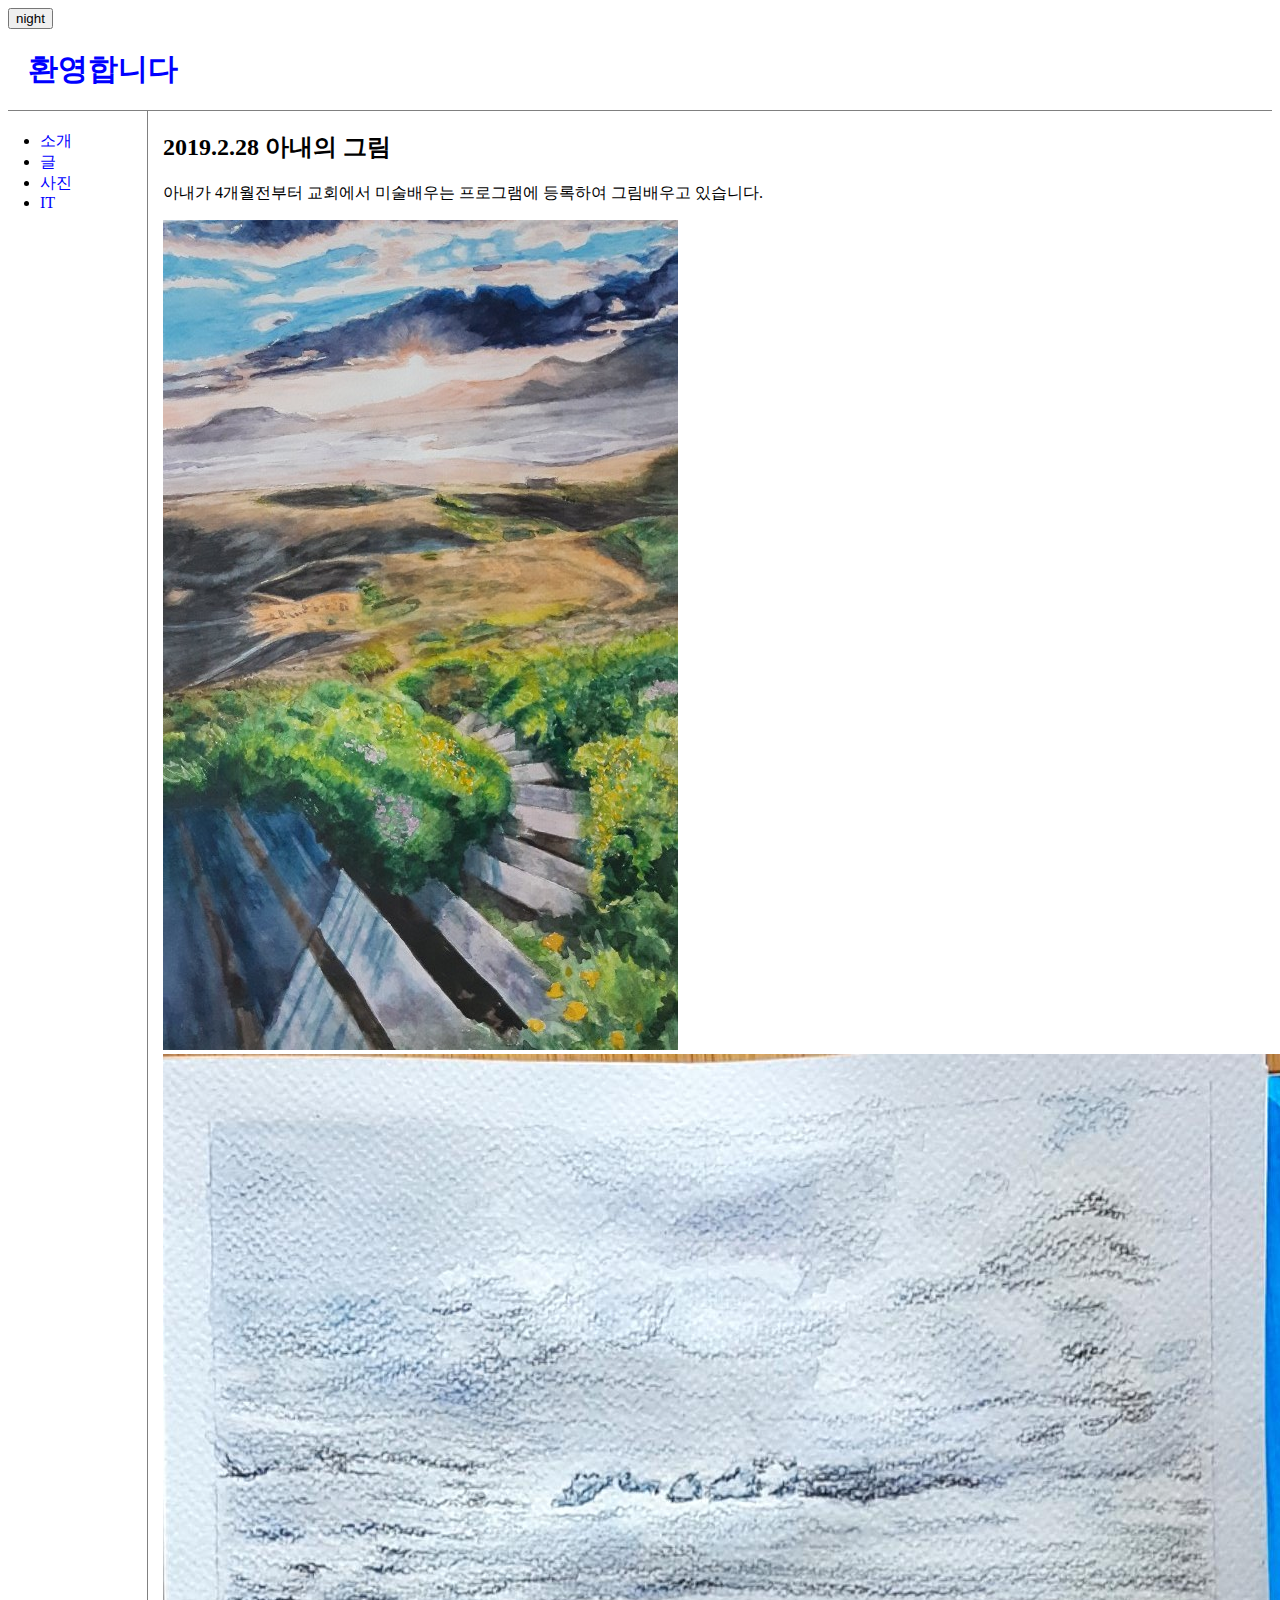
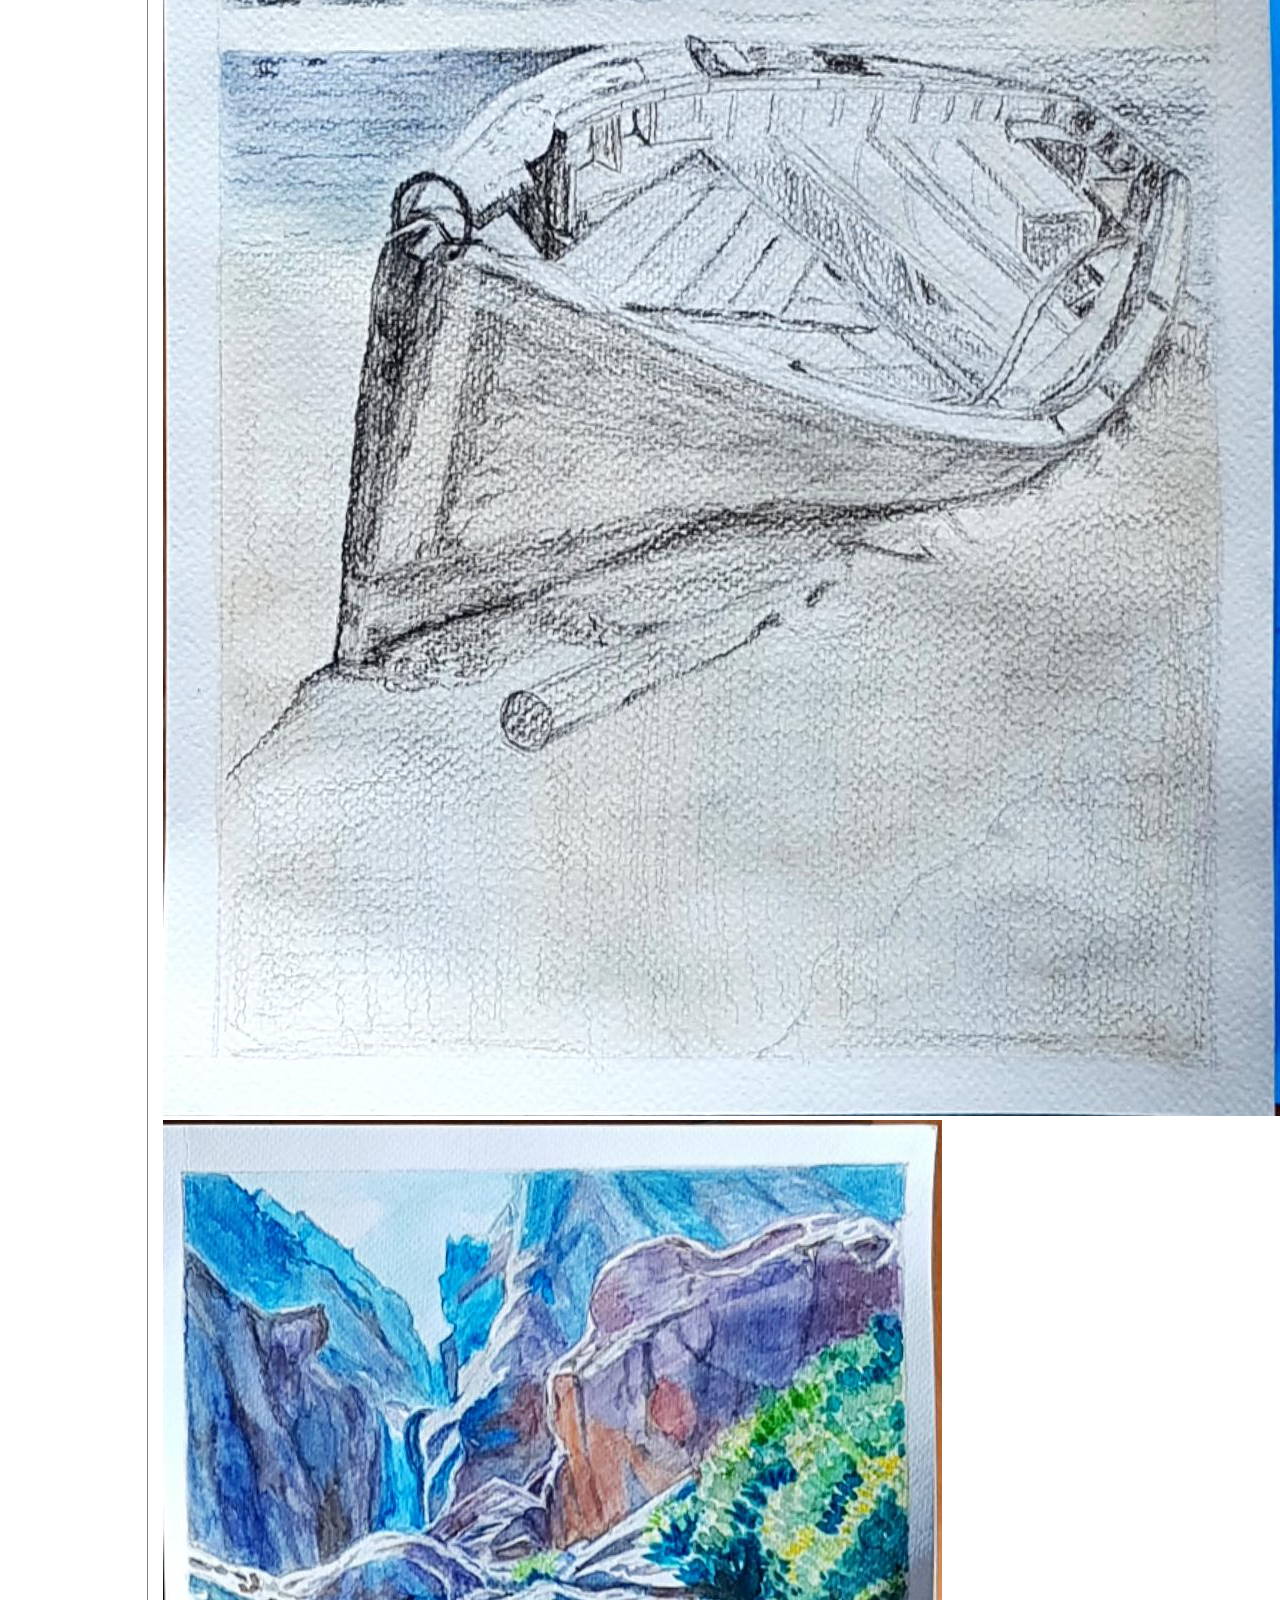
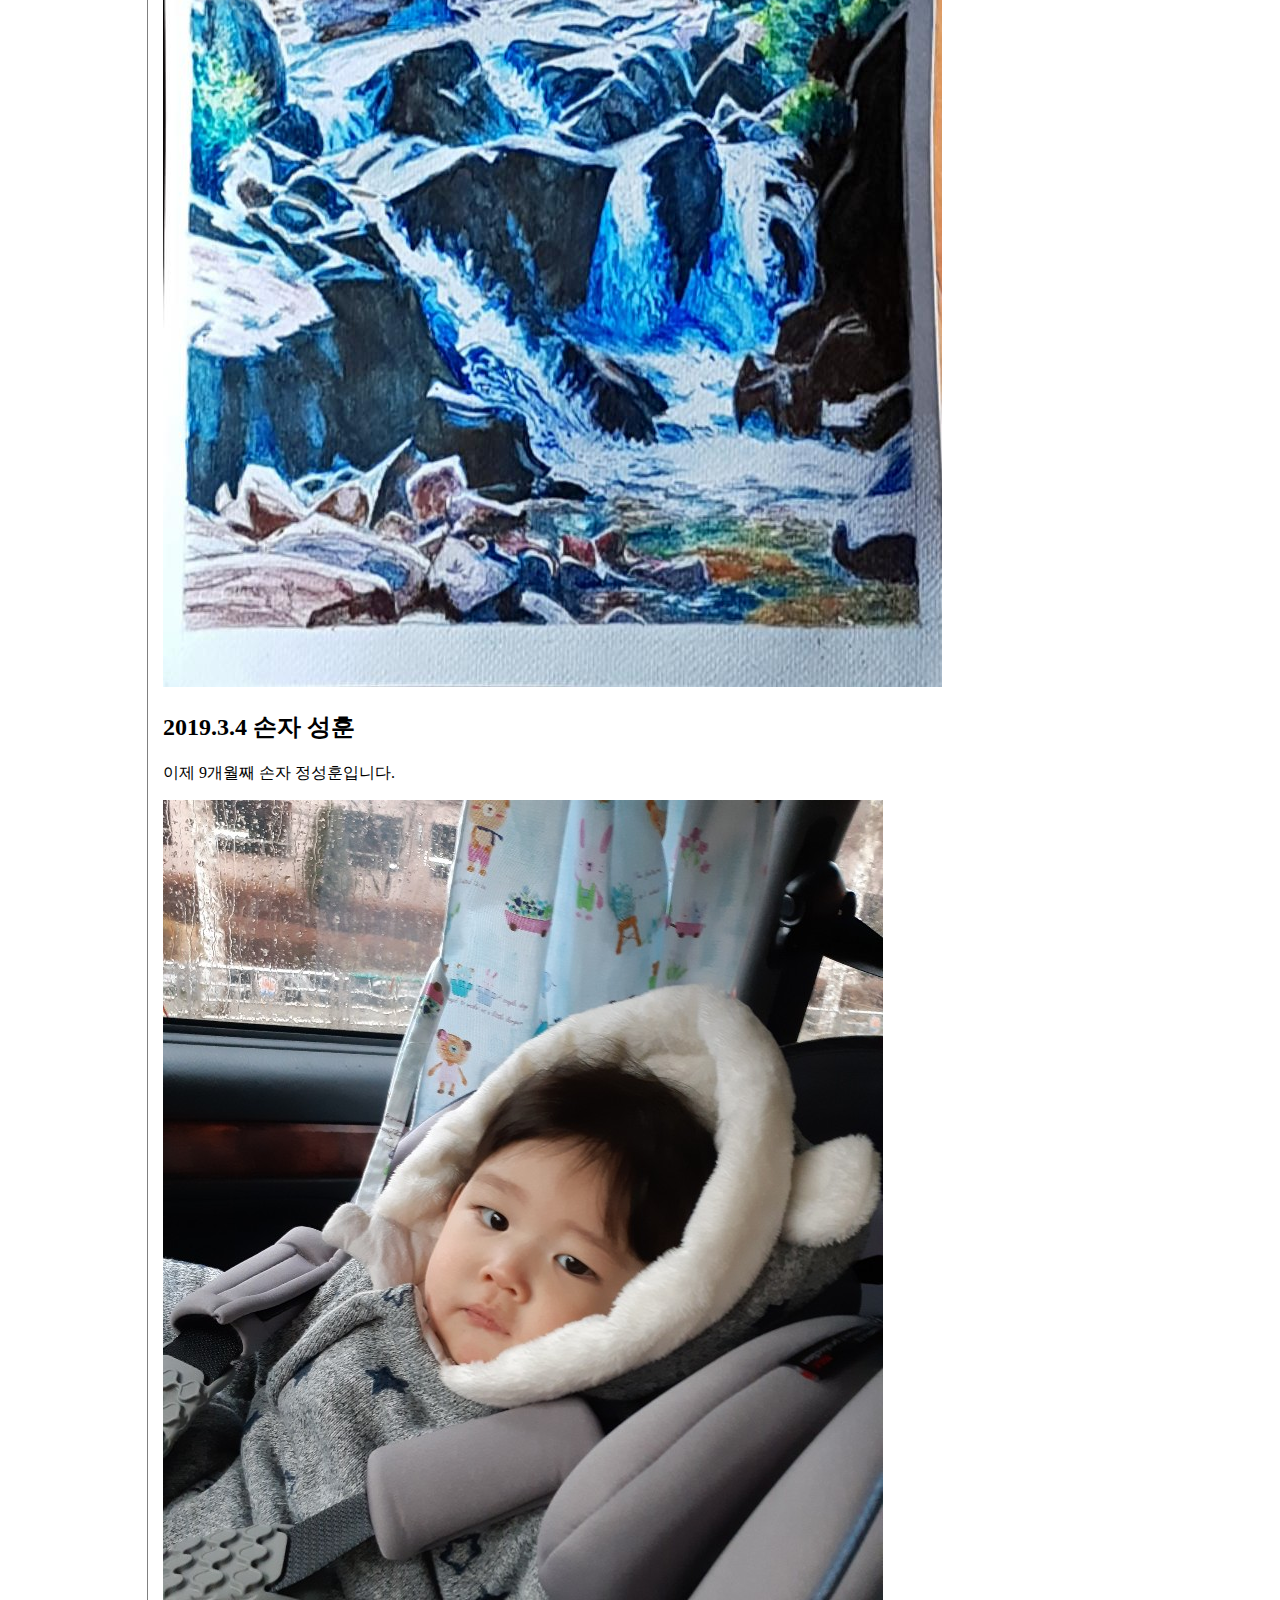
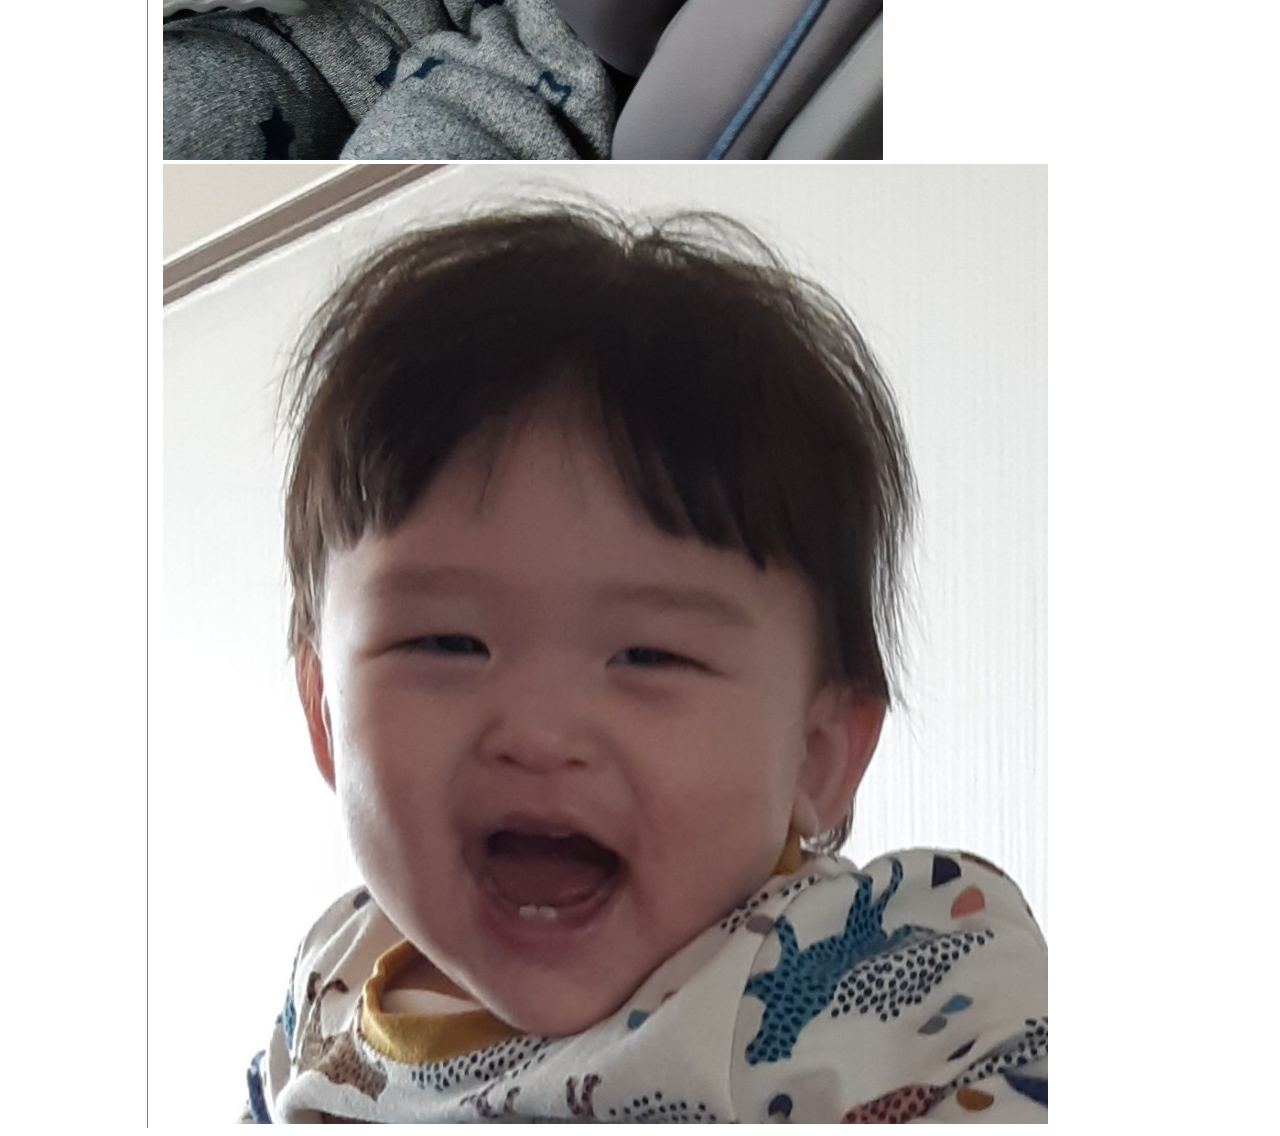
==== photo.html @ f2cd81f7 "first version" ====
<!DOCTYPE html>
<html>
<head>
  <meta charset="UTF-8">
  <title>web-Welcome</title>
  <link rel="stylesheet" href="style.css">
  </style>
  <script src="https://ajax.googleapis.com/ajax/libs/jquery/3.3.1/jquery.min.js"></script>
  <script src="colors.js"></script>
</head>
<body>
  <input type="button" value="night" onclick="
    nightDayHandler(this);
  ">
  <h2 id="title"><a href="#!index" onclick="fetchPage('index')">환영합니다</a></h2>
  <div id="grid">
    <ul id="nav">
      <li><a href="#!introduction" onclick="fetchPage('introduction')">소개</a></li>
      <li><a href="#!story" onclick="fetchPage('story')">글</a></li>
      <li><a href="photo.html">사진</a></li>
      <li><a href="#!IT" onclick="fetchPage('IT')">IT</a></li>
    </ul>
    <div id="article">
      <article>
        <h2>2019.2.28 아내의 그림</h2>
        <P>아내가 4개월전부터 교회에서 미술배우는 프로그램에 등록하여 그림배우고 있습니다.</p>
        <img src="picture/sun.jpg">
        <img src="picture/boat.jpg">
        <img src="picture/valley.jpg">
        <h2>2019.3.4 손자 성훈</h2>
        <p>이제 9개월째 손자 정성훈입니다.</p>
        <img src="picture/sunghoonincar.jpg">
        <img src="picture/sunghoonsmile.jpg">
      </article>
    </div>
  </div>
  <script>
    function fetchPage(name){
      fetch(name).then(function(response) {
        response.text().then(function(text){
          document.querySelector('article').innerHTML=text;
        })
      })
    }
    if(location.hash){
      fetchPage(location.hash.substr(2));
    }
  </script>
</body>
</html>
---- style.css ----
a {
  color:blue;
  text-decoration:none;
}
#title {
  font-size:30px;
  text-align:left;
  border-bottom:1px solid gray;
  margin:0;
  padding:20px;
}
#nav {
  border-right:1px solid gray;
  margin:0;
  padding:20px;
}
#grid {
  display: grid;
  grid-template-columns: 140px 1fr;
}
#grid ul {
  padding-left:32px;
}
#grid #article {
  padding-left:15px;
}
@media only screen and (max-width:800px){
  #grid {
    display: block;
  }
  #nav {
    border-right:none;
  }
  #title {
    border-bottom:none;
  }
}
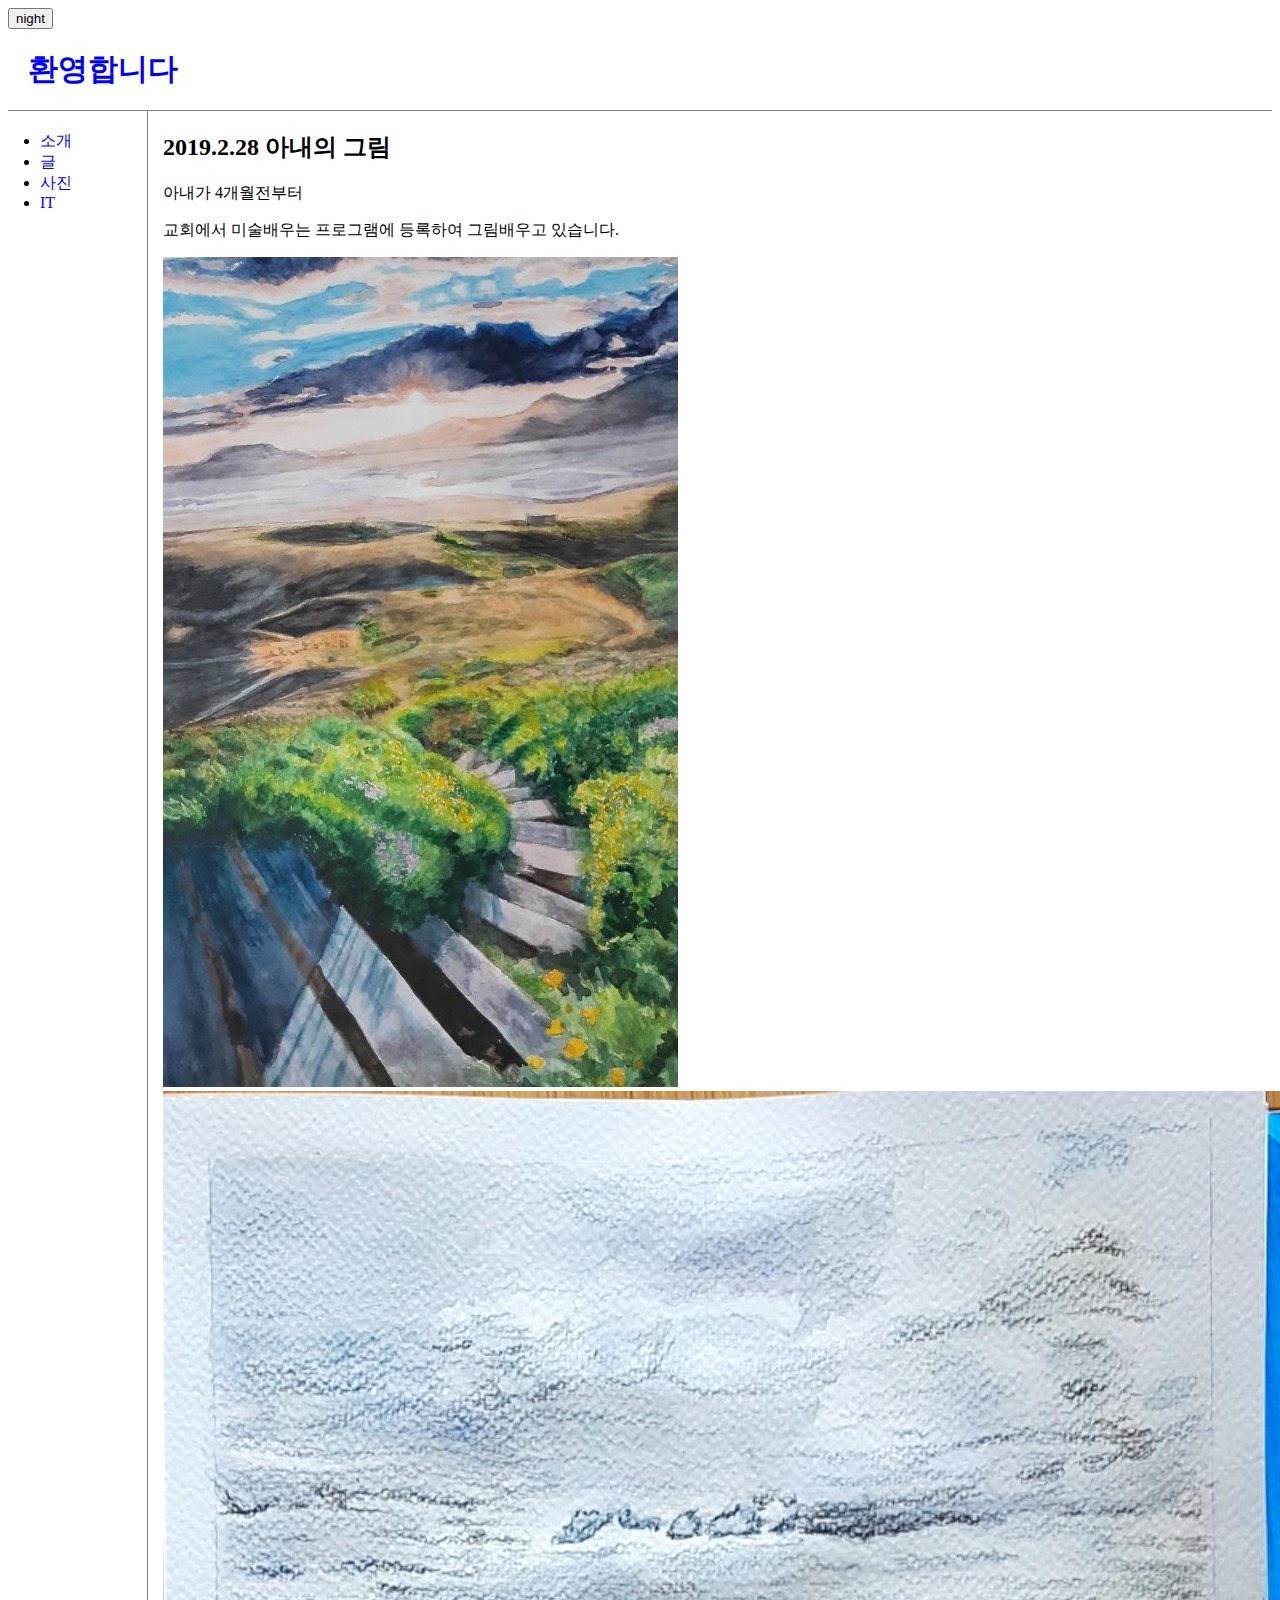
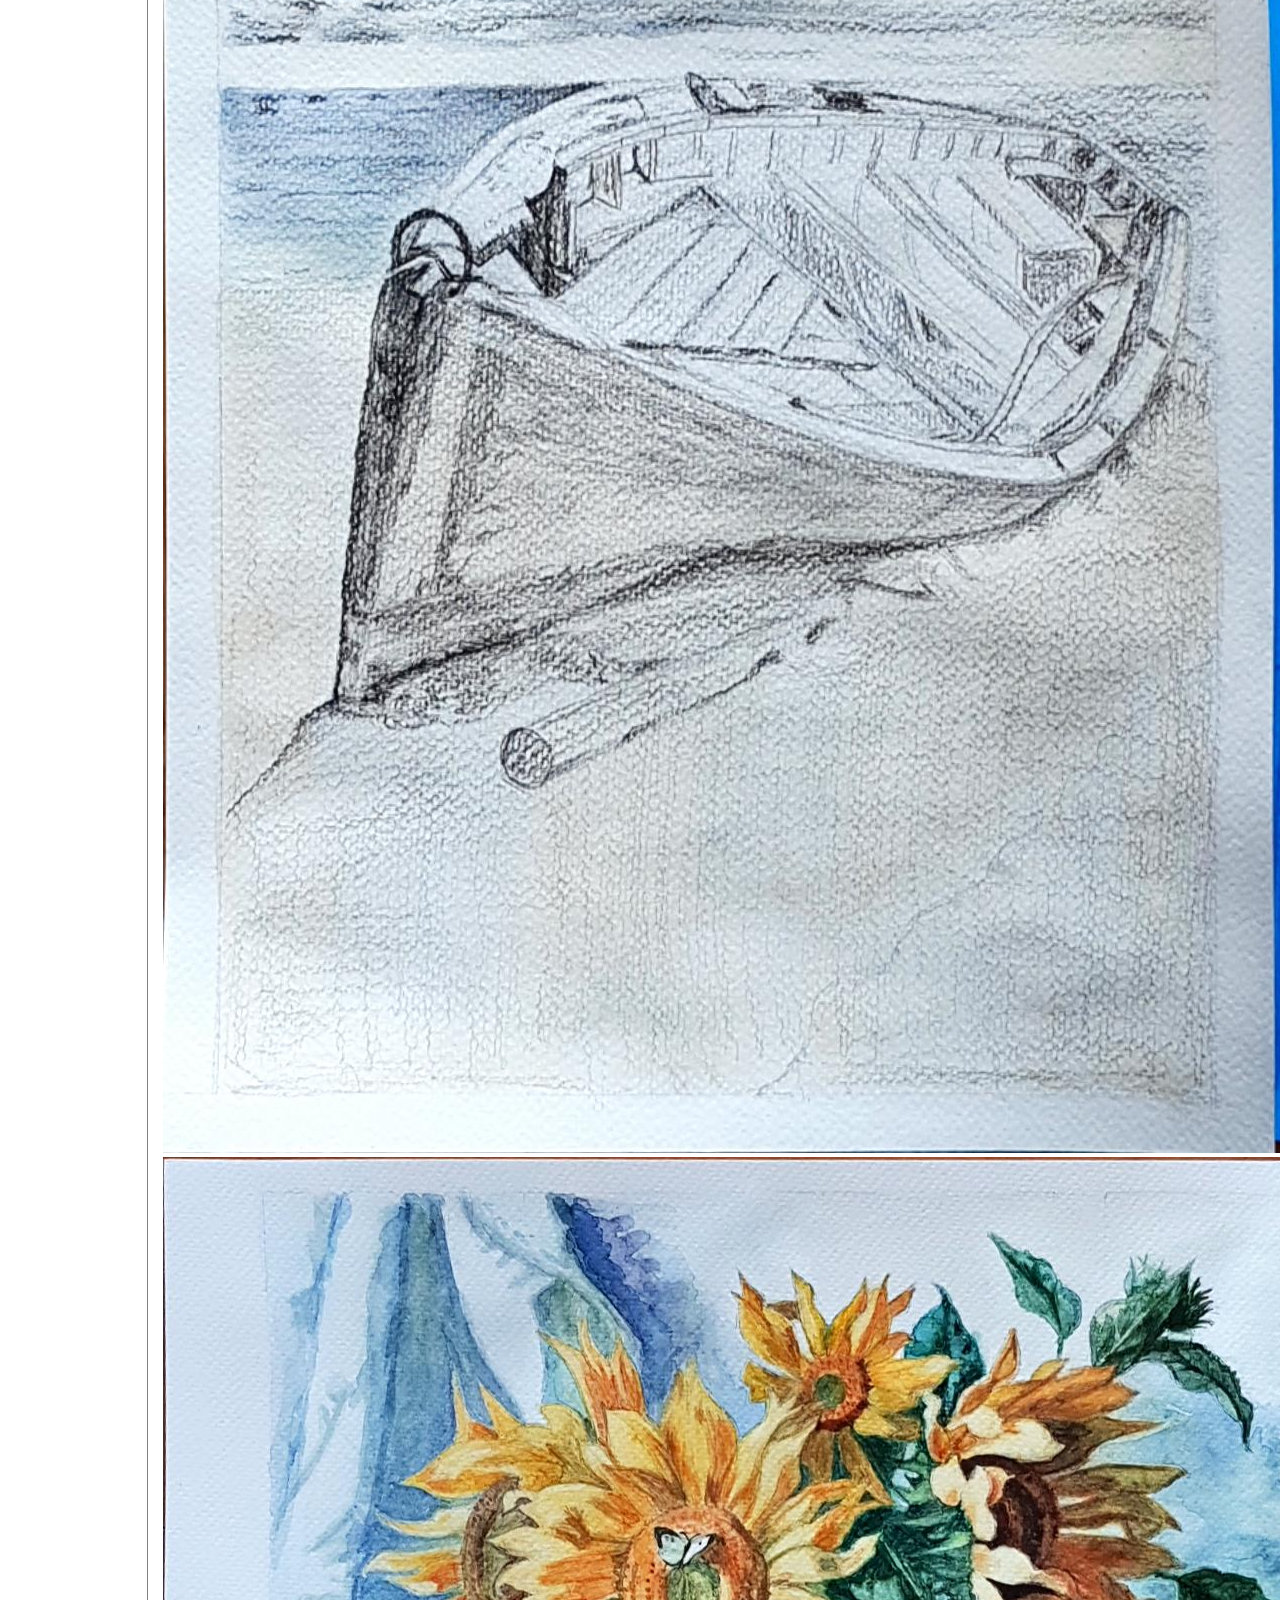
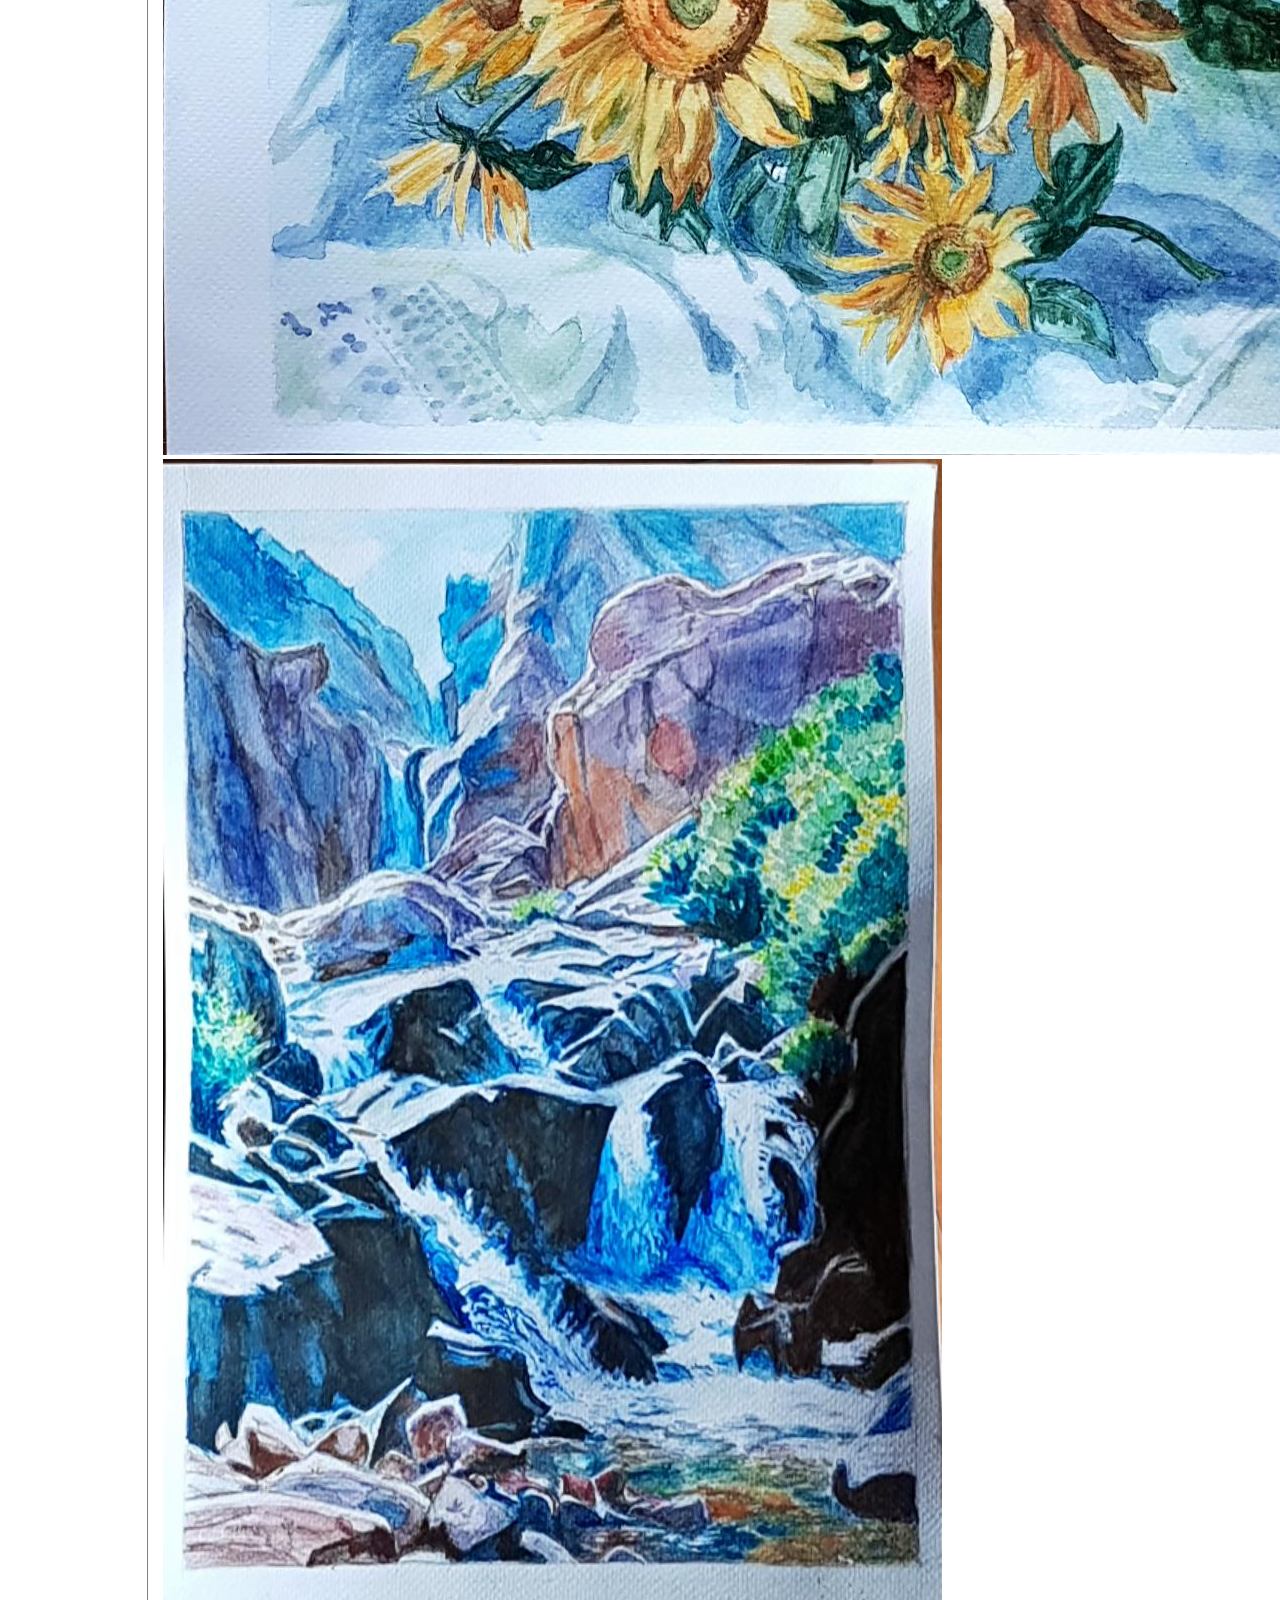
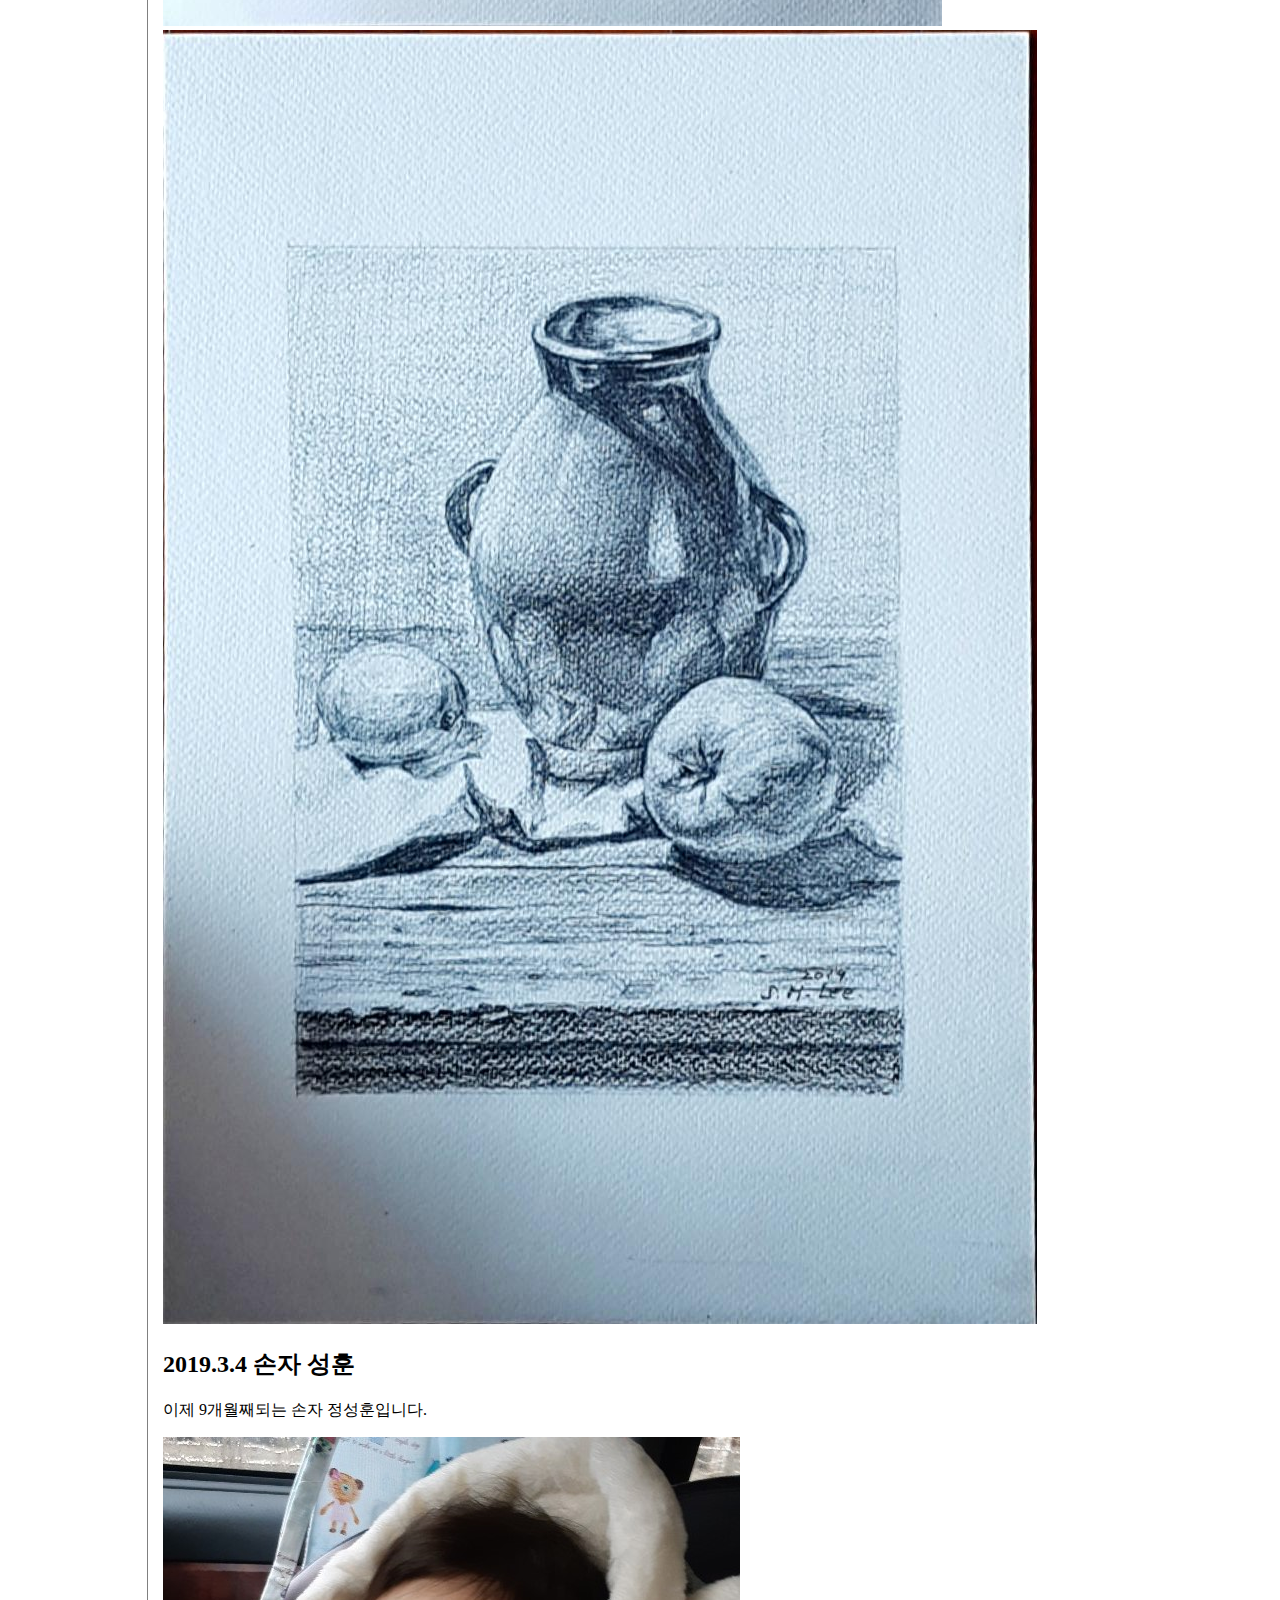
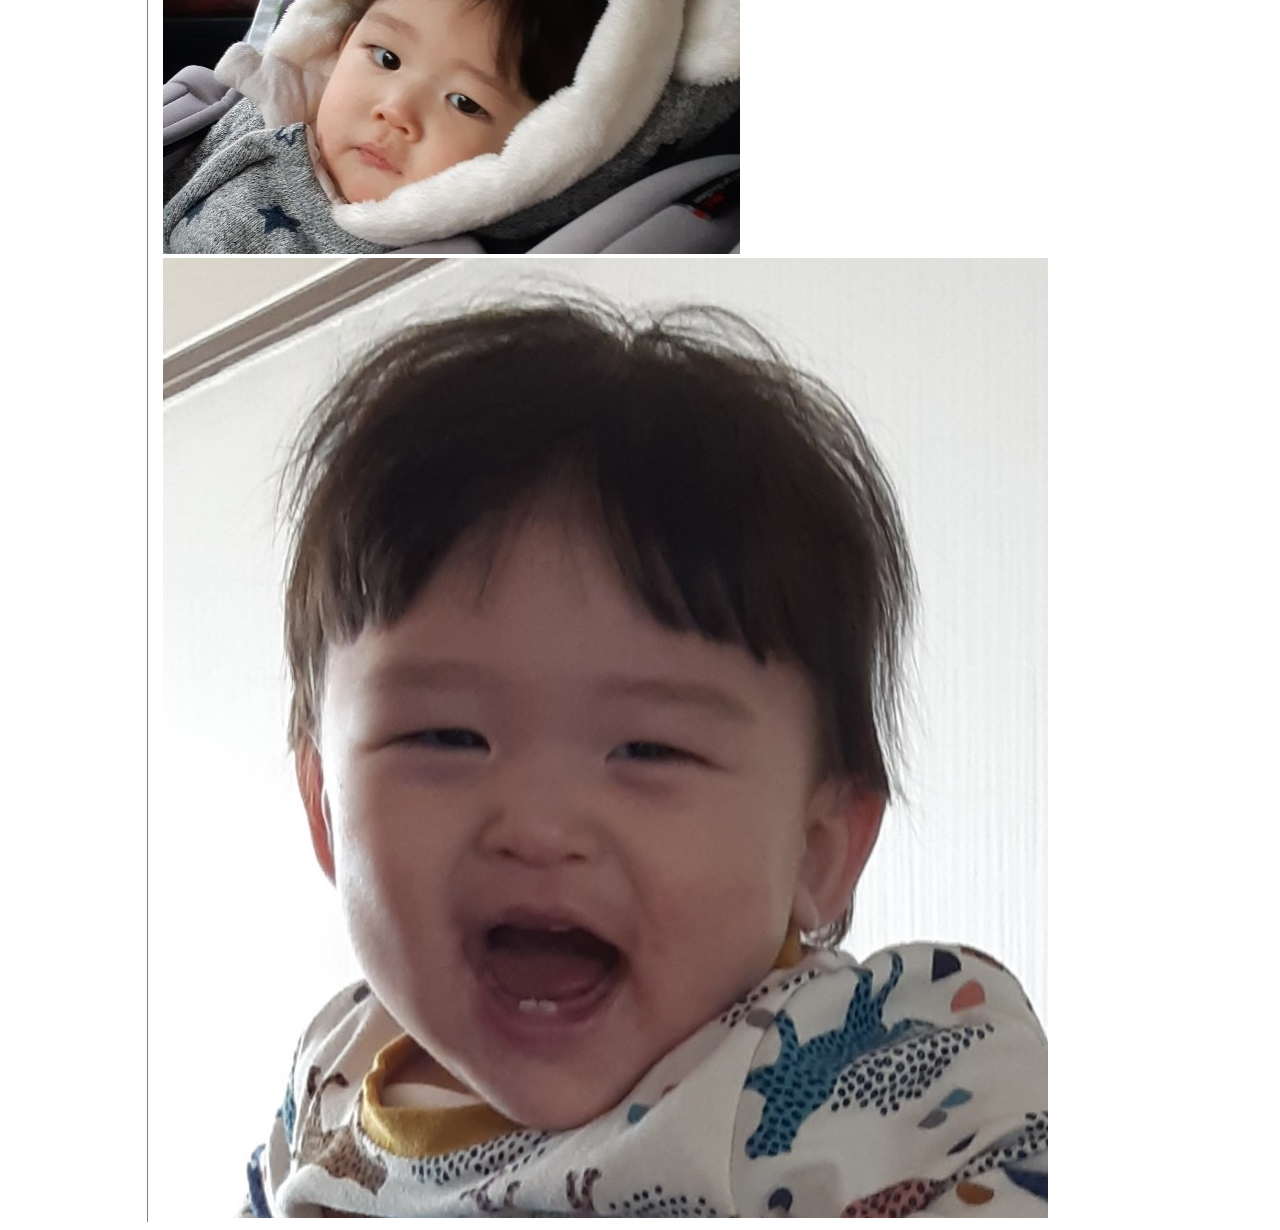
==== commit 09a0e462: "3rd version" ====
--- a/photo.html
+++ b/photo.html
@@ -12,7 +12,7 @@
   <input type="button" value="night" onclick="
     nightDayHandler(this);
   ">
-  <h2 id="title"><a href="#!index" onclick="fetchPage('index')">환영합니다</a></h2>
+  <h2 id="title"><a href="#!index1" onclick="fetchPage('index1')">환영합니다</a></h2>
   <div id="grid">
     <ul id="nav">
       <li><a href="#!introduction" onclick="fetchPage('introduction')">소개</a></li>
@@ -23,12 +23,15 @@
     <div id="article">
       <article>
         <h2>2019.2.28 아내의 그림</h2>
-        <P>아내가 4개월전부터 교회에서 미술배우는 프로그램에 등록하여 그림배우고 있습니다.</p>
+        <p>아내가 4개월전부터</p>
+        <p>교회에서 미술배우는 프로그램에 등록하여 그림배우고 있습니다.</p>
         <img src="picture/sun.jpg">
         <img src="picture/boat.jpg">
+        <img src="picture/flower.jpg">
         <img src="picture/valley.jpg">
+        <img src="picture/vase.jpg">
         <h2>2019.3.4 손자 성훈</h2>
-        <p>이제 9개월째 손자 정성훈입니다.</p>
+        <p>이제 9개월째되는 손자 정성훈입니다.</p>
         <img src="picture/sunghoonincar.jpg">
         <img src="picture/sunghoonsmile.jpg">
       </article>
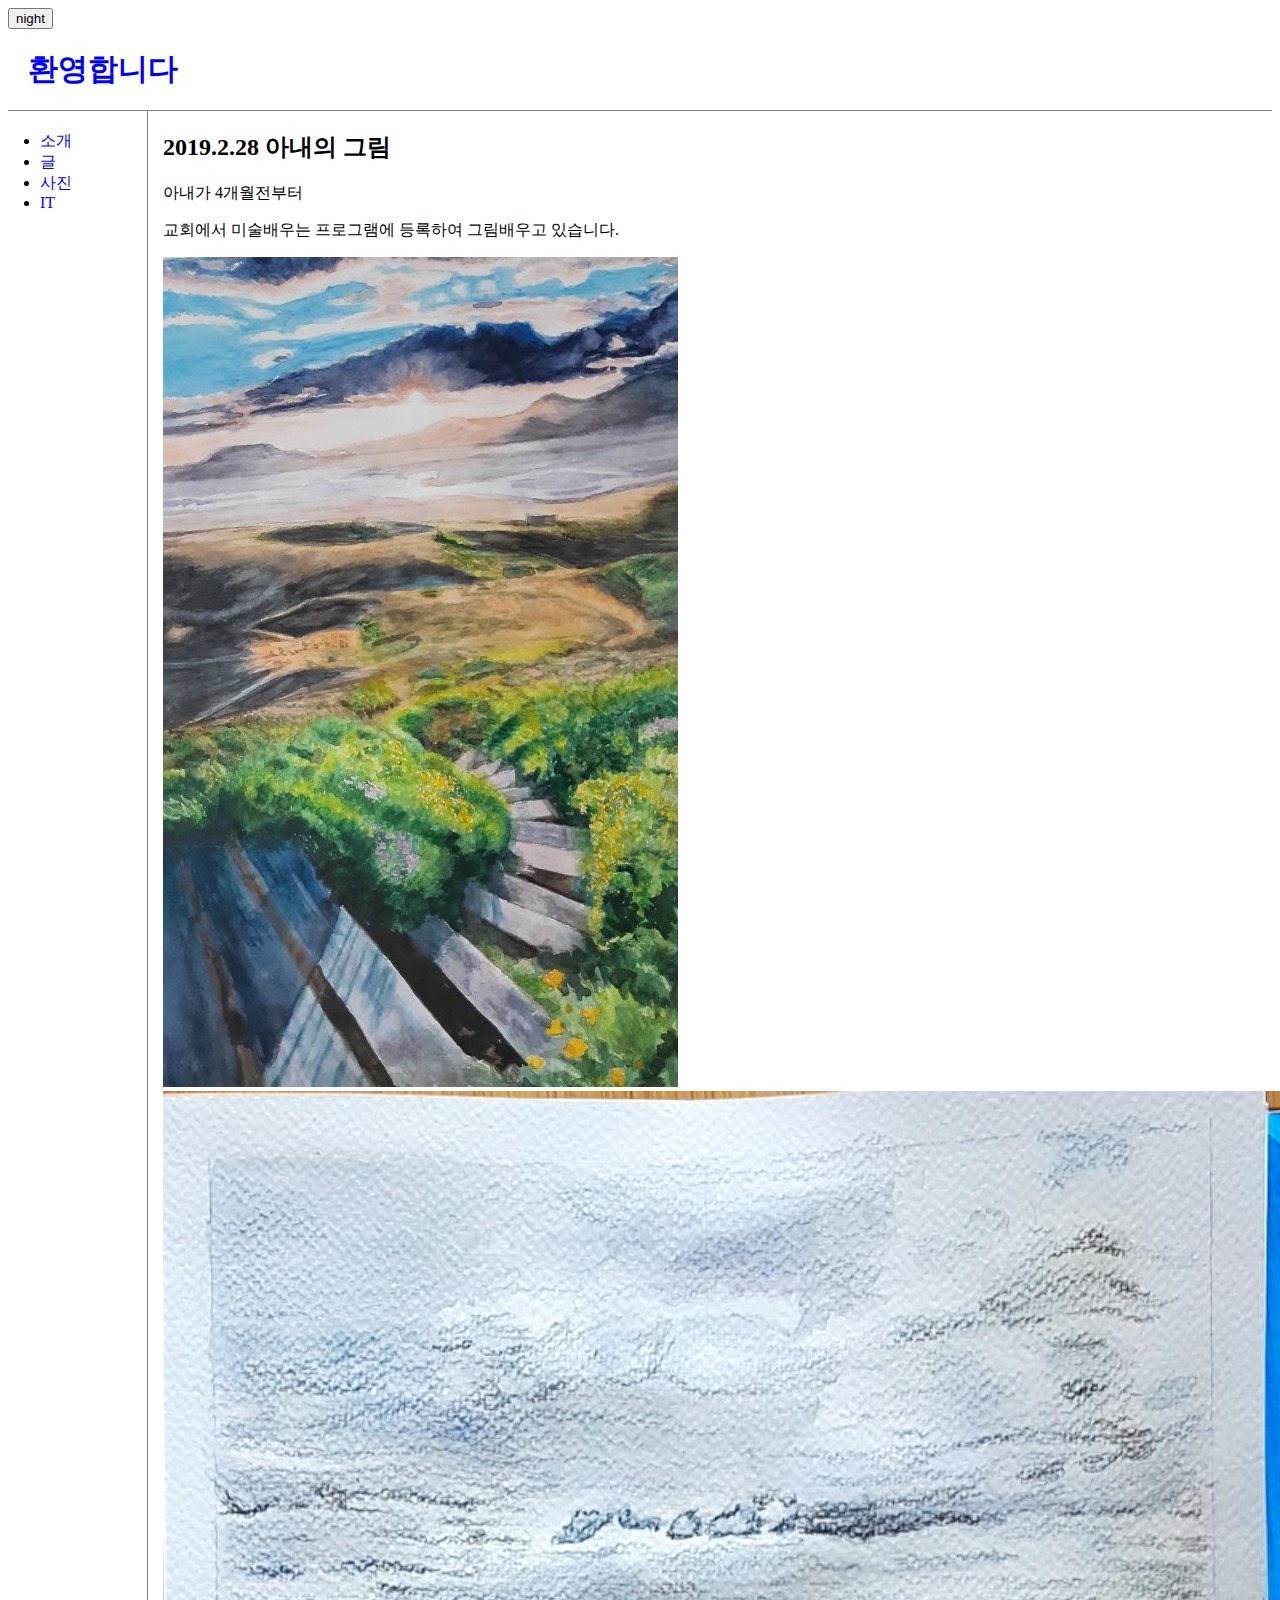
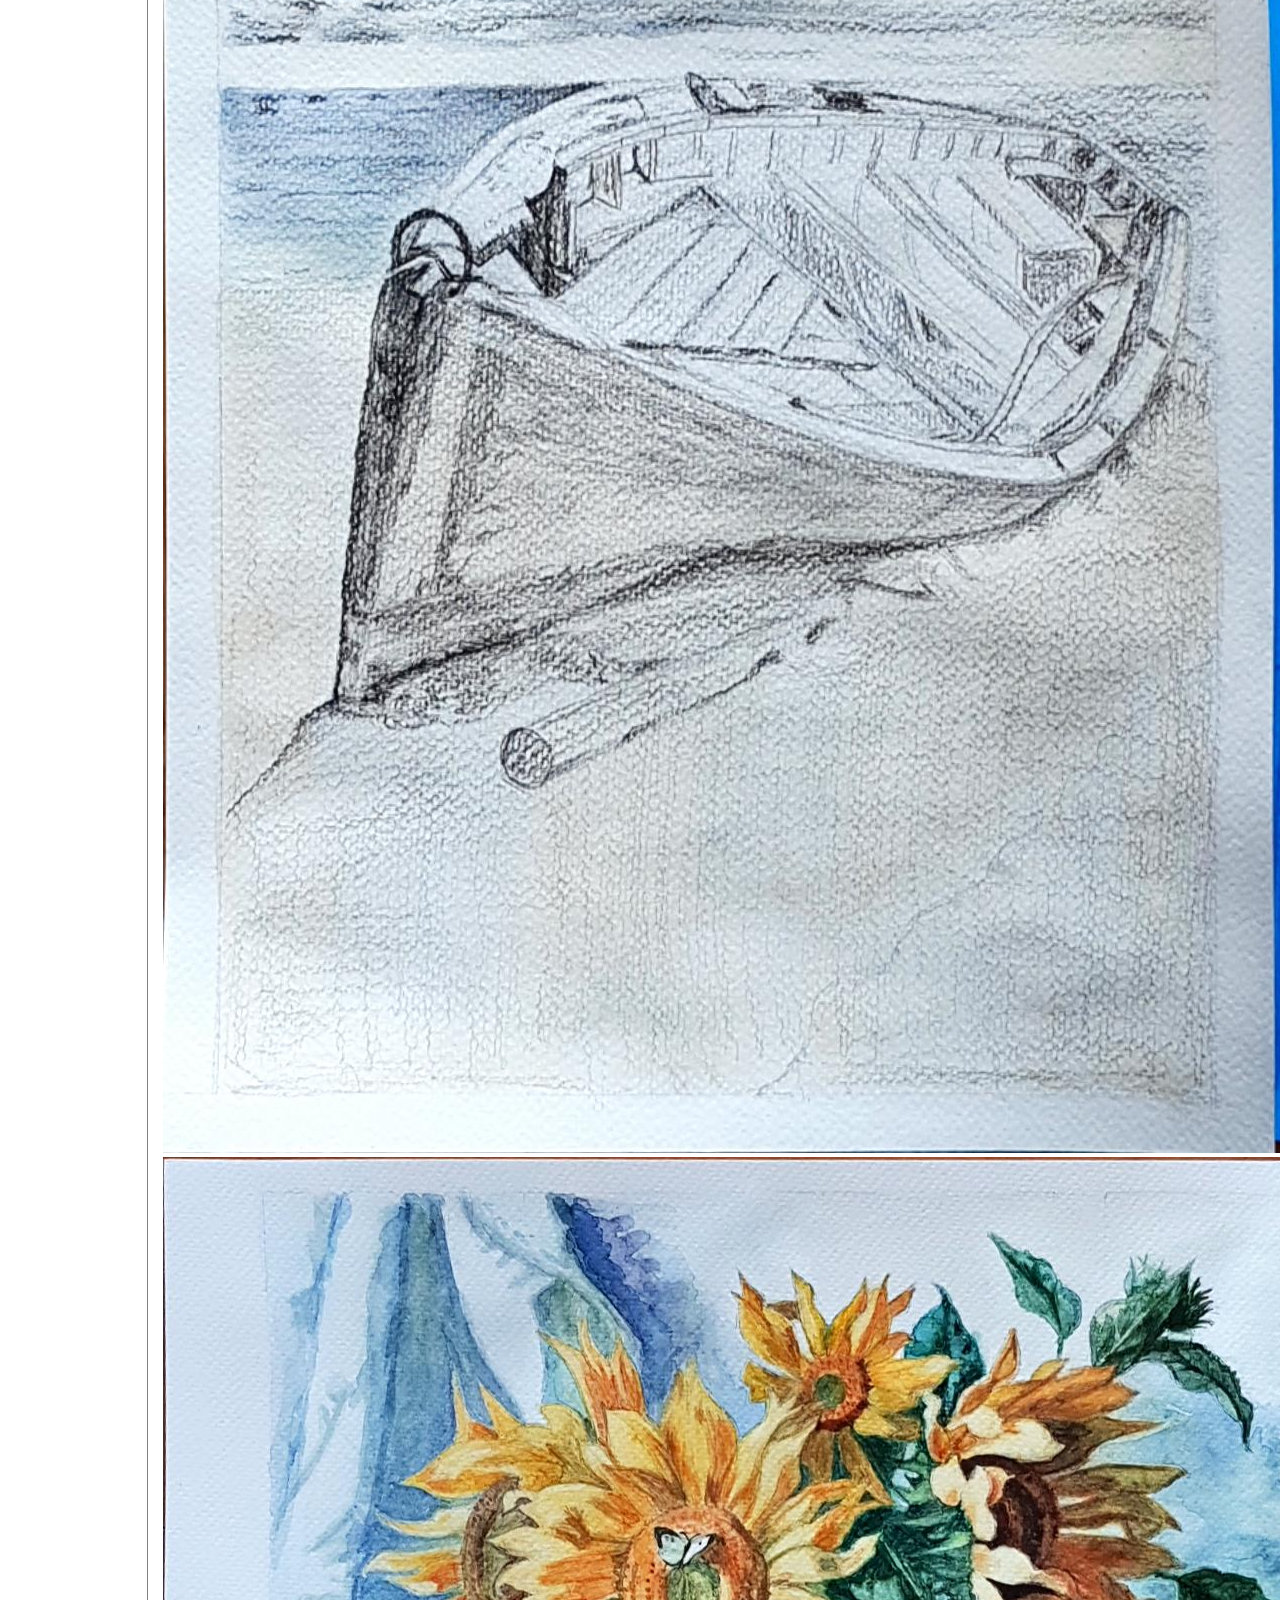
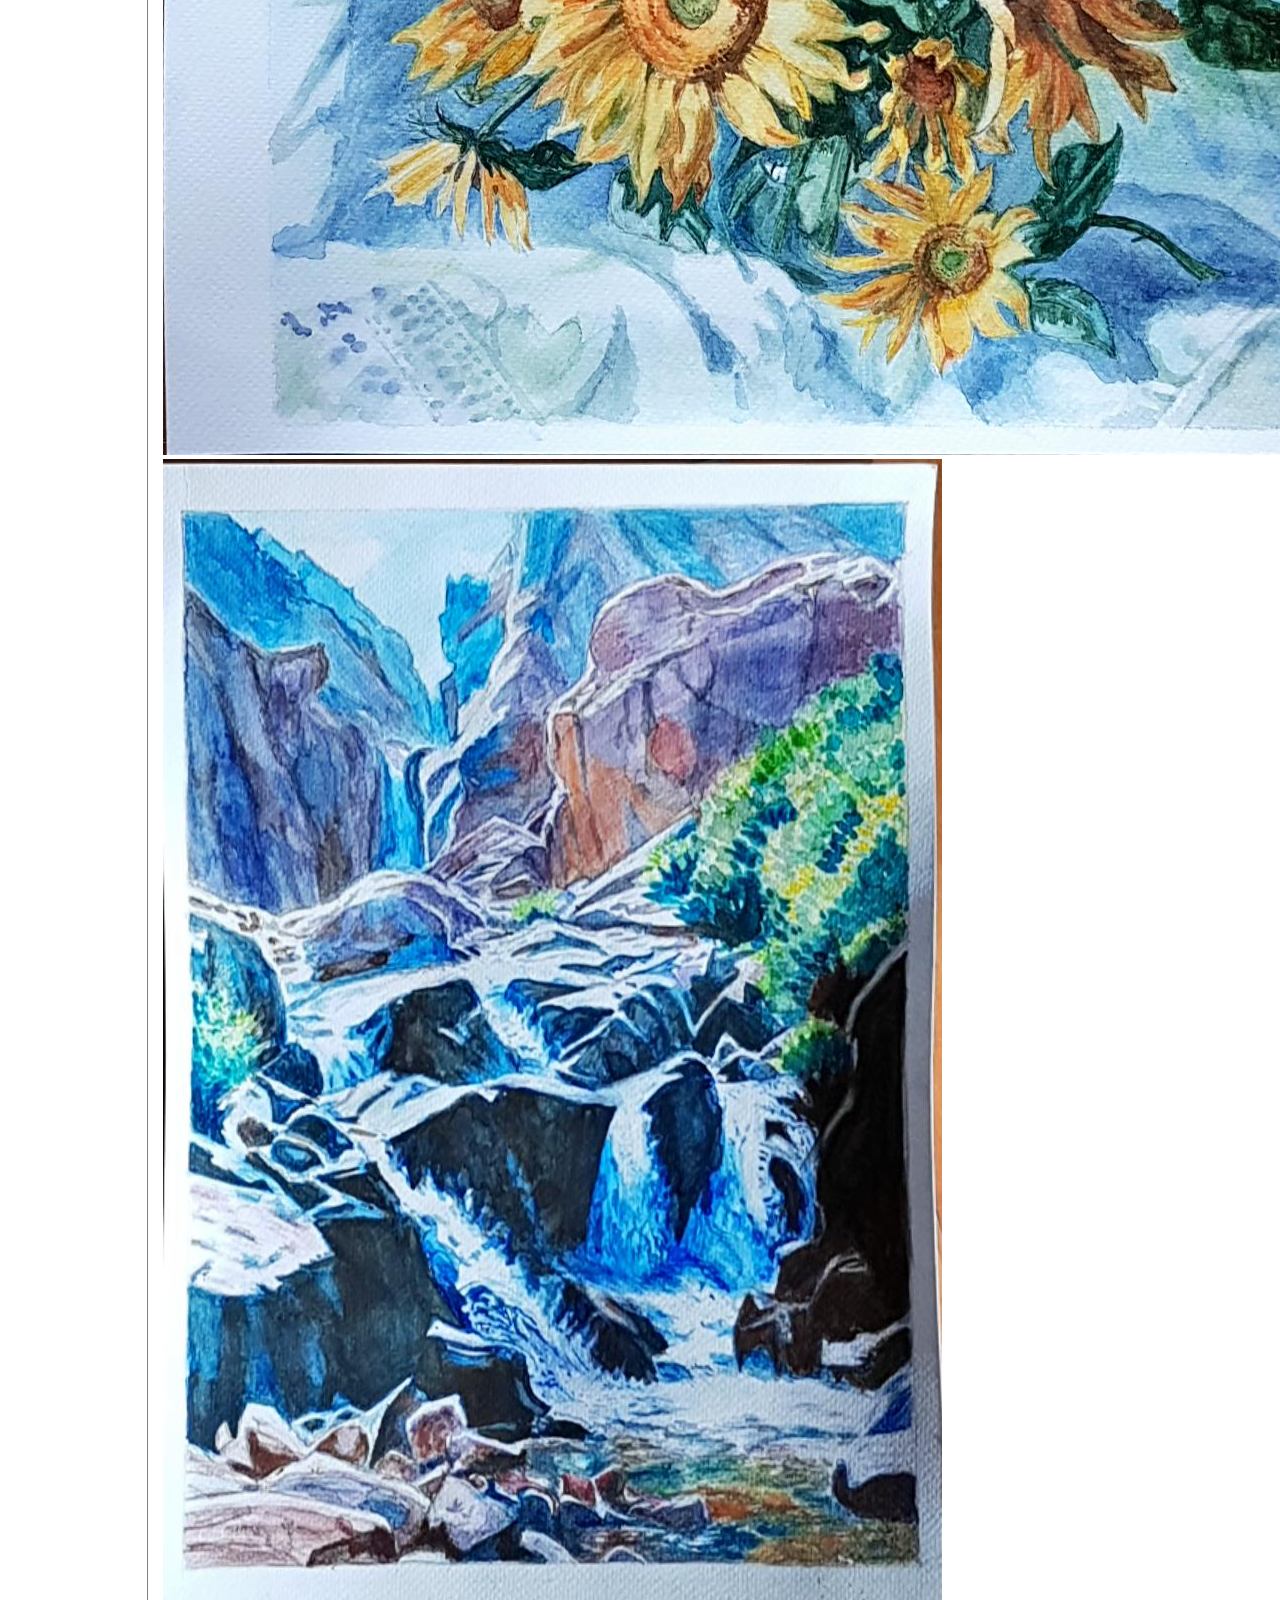
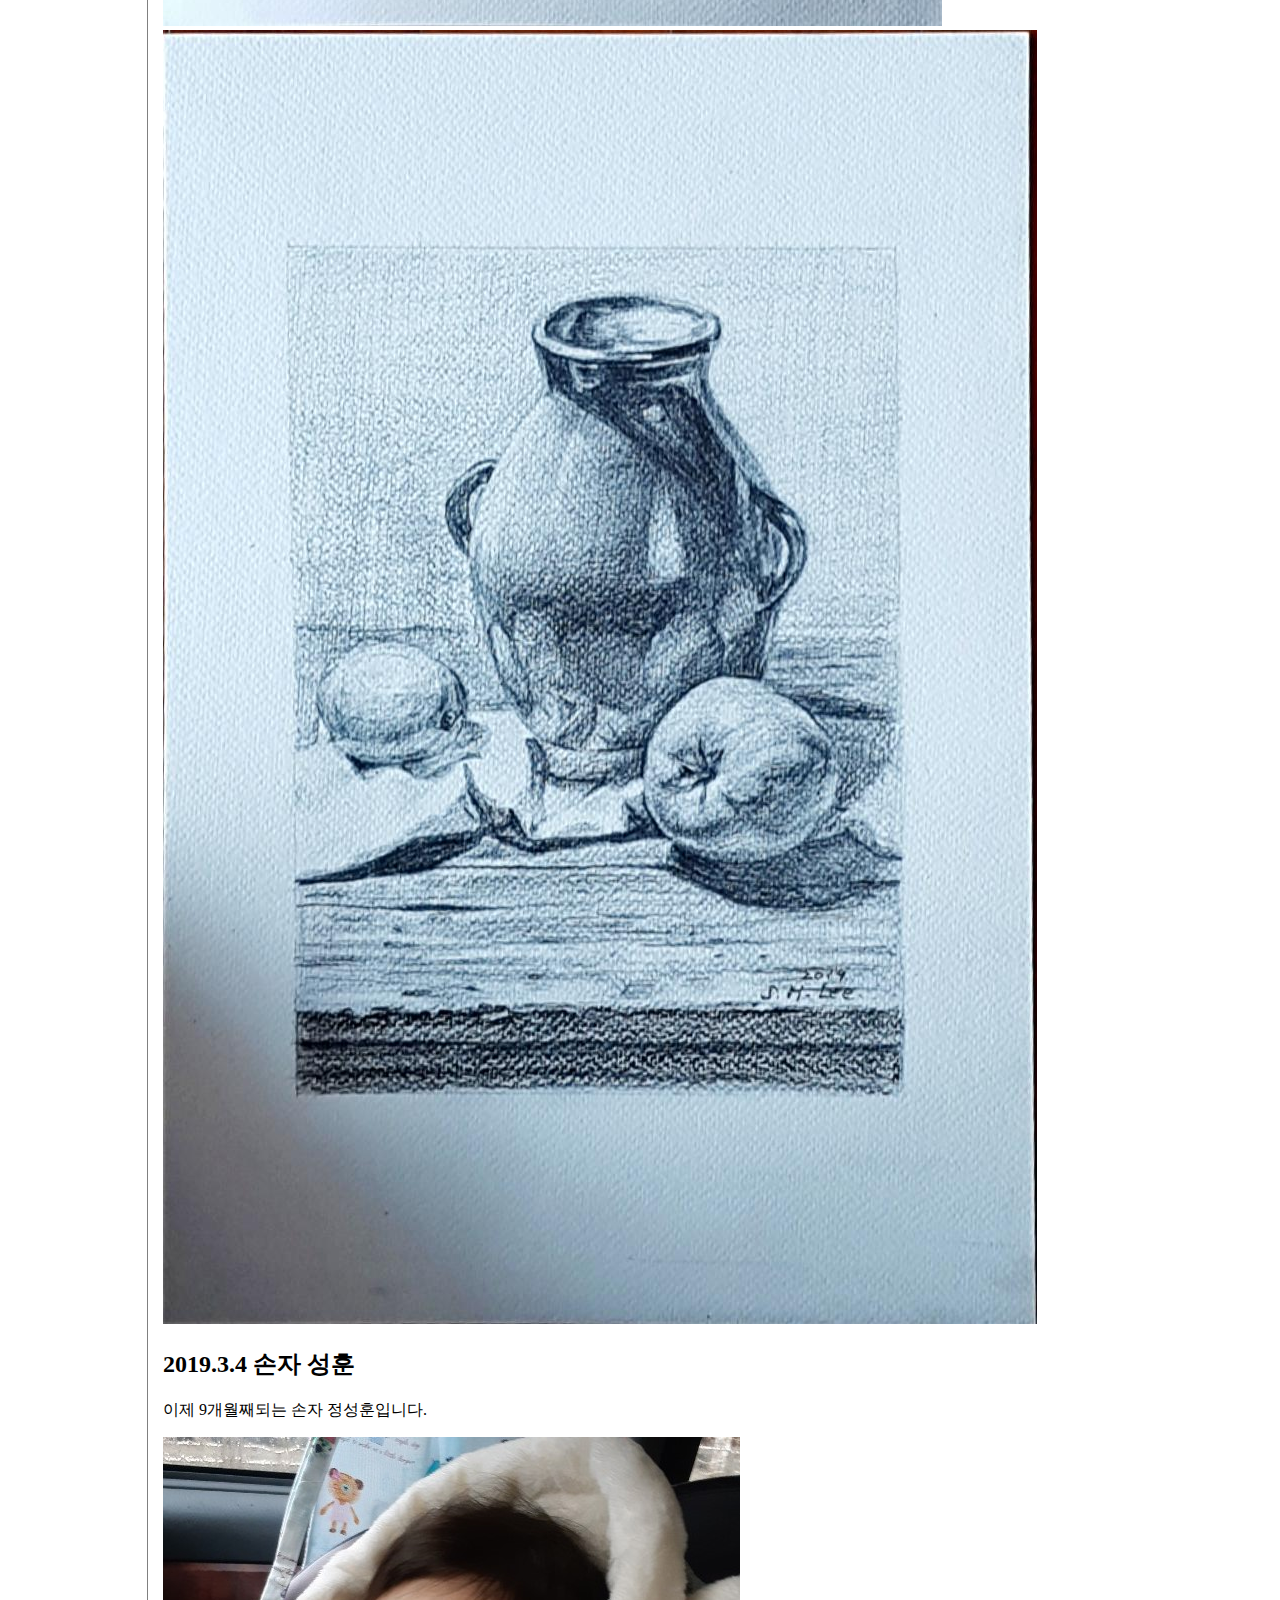
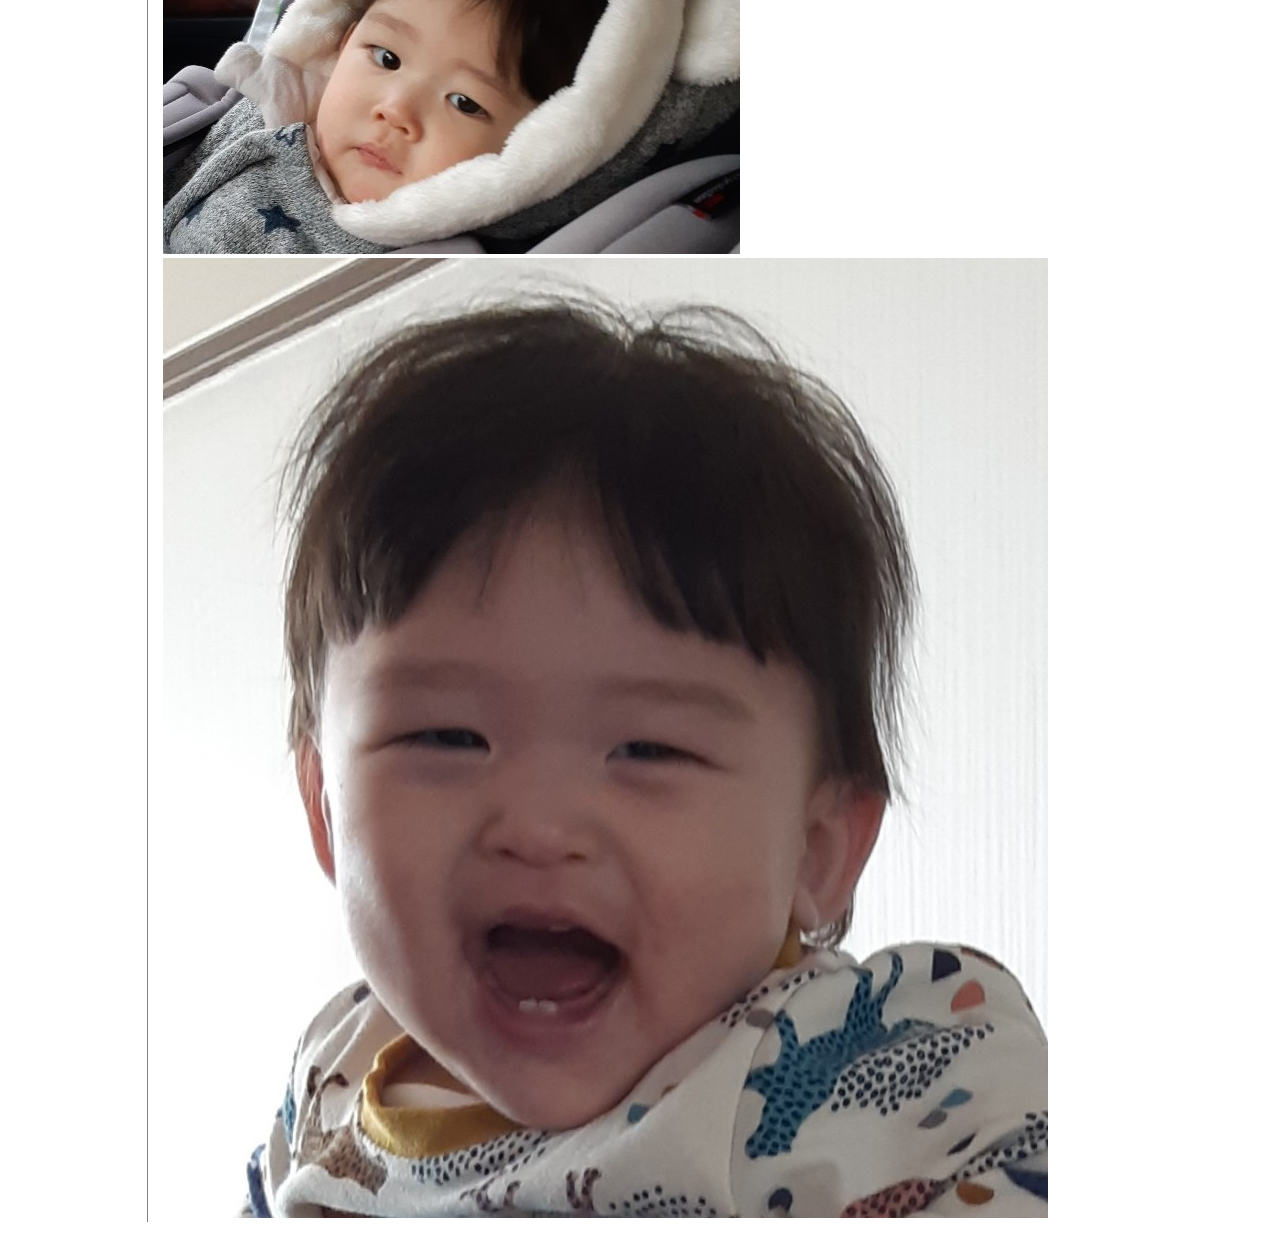
==== commit d8bc6e53: "Add files via upload" ====
--- a/photo.html
+++ b/photo.html
@@ -49,5 +49,26 @@
       fetchPage(location.hash.substr(2));
     }
   </script>
+  <p>
+    <div id="disqus_thread"></div>
+    <script>
+        /**
+        *  RECOMMENDED CONFIGURATION VARIABLES: EDIT AND UNCOMMENT THE SECTION BELOW TO INSERT DYNAMIC VALUES FROM YOUR PLATFORM OR CMS.
+        *  LEARN WHY DEFINING THESE VARIABLES IS IMPORTANT: https://disqus.com/admin/universalcode/#configuration-variables*/
+        /*
+        var disqus_config = function () {
+        this.page.url = PAGE_URL;  // Replace PAGE_URL with your page's canonical URL variable
+        this.page.identifier = PAGE_IDENTIFIER; // Replace PAGE_IDENTIFIER with your page's unique identifier variable
+        };
+        */
+        (function() { // DON'T EDIT BELOW THIS LINE
+        var d = document, s = d.createElement('script');
+        s.src = 'https://mypage-9.disqus.com/embed.js';
+        s.setAttribute('data-timestamp', +new Date());
+        (d.head || d.body).appendChild(s);
+        })();
+     </script>
+     <noscript>Please enable JavaScript to view the <a href="https://disqus.com/?ref_noscript">comments powered by Disqus.</a></noscript>
+   </p>
 </body>
 </html>
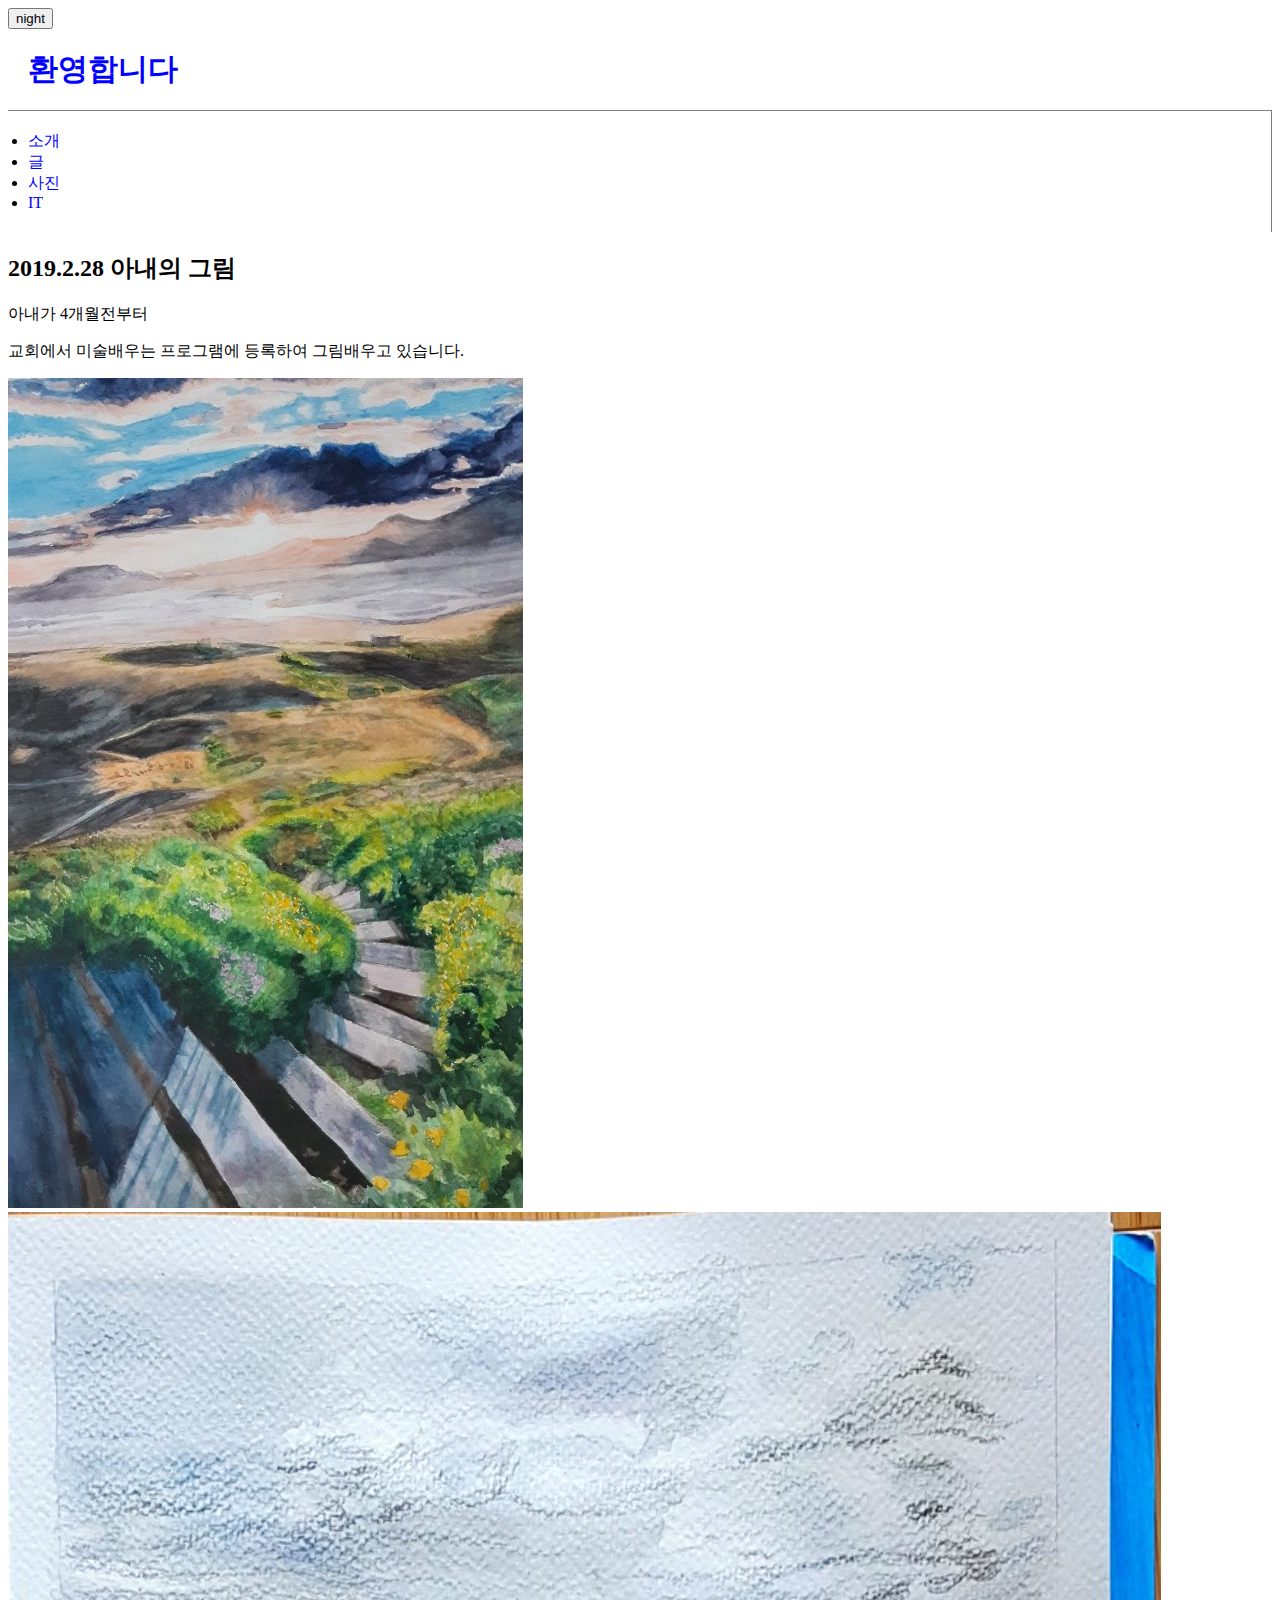
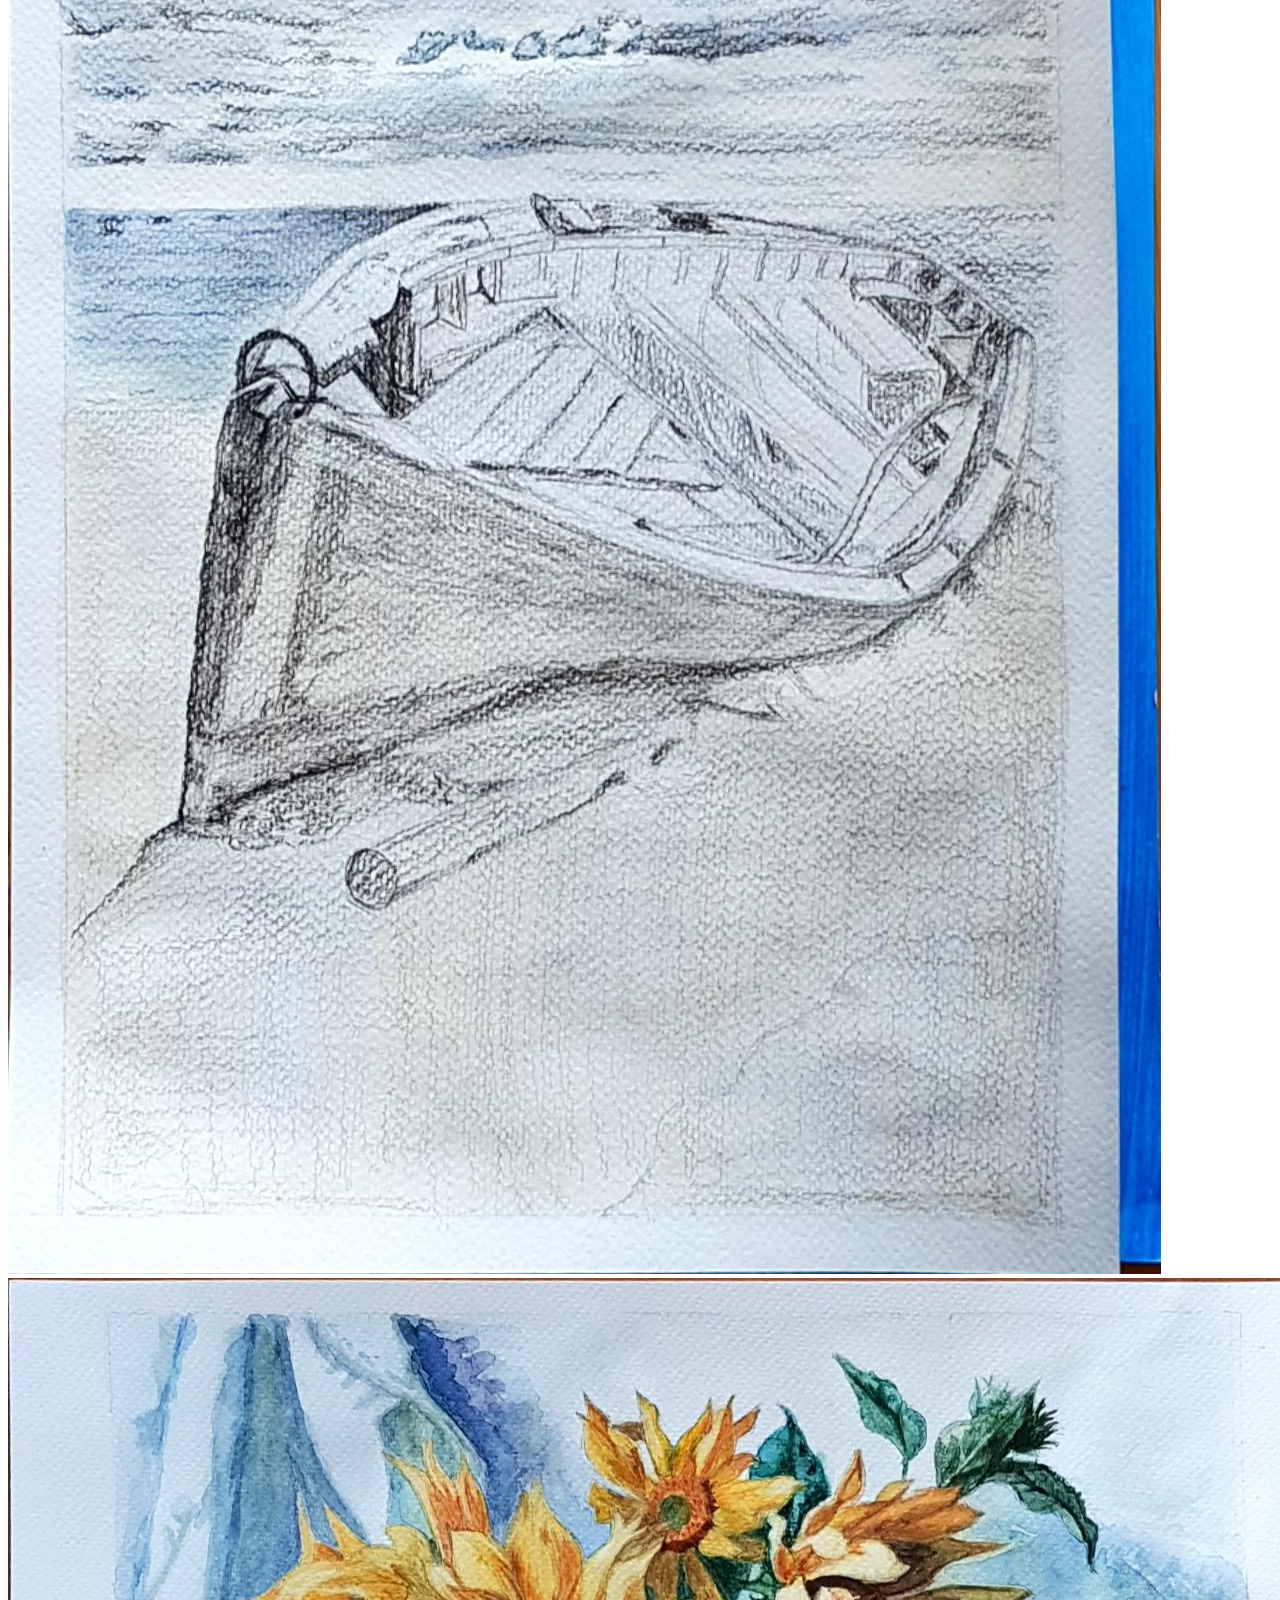
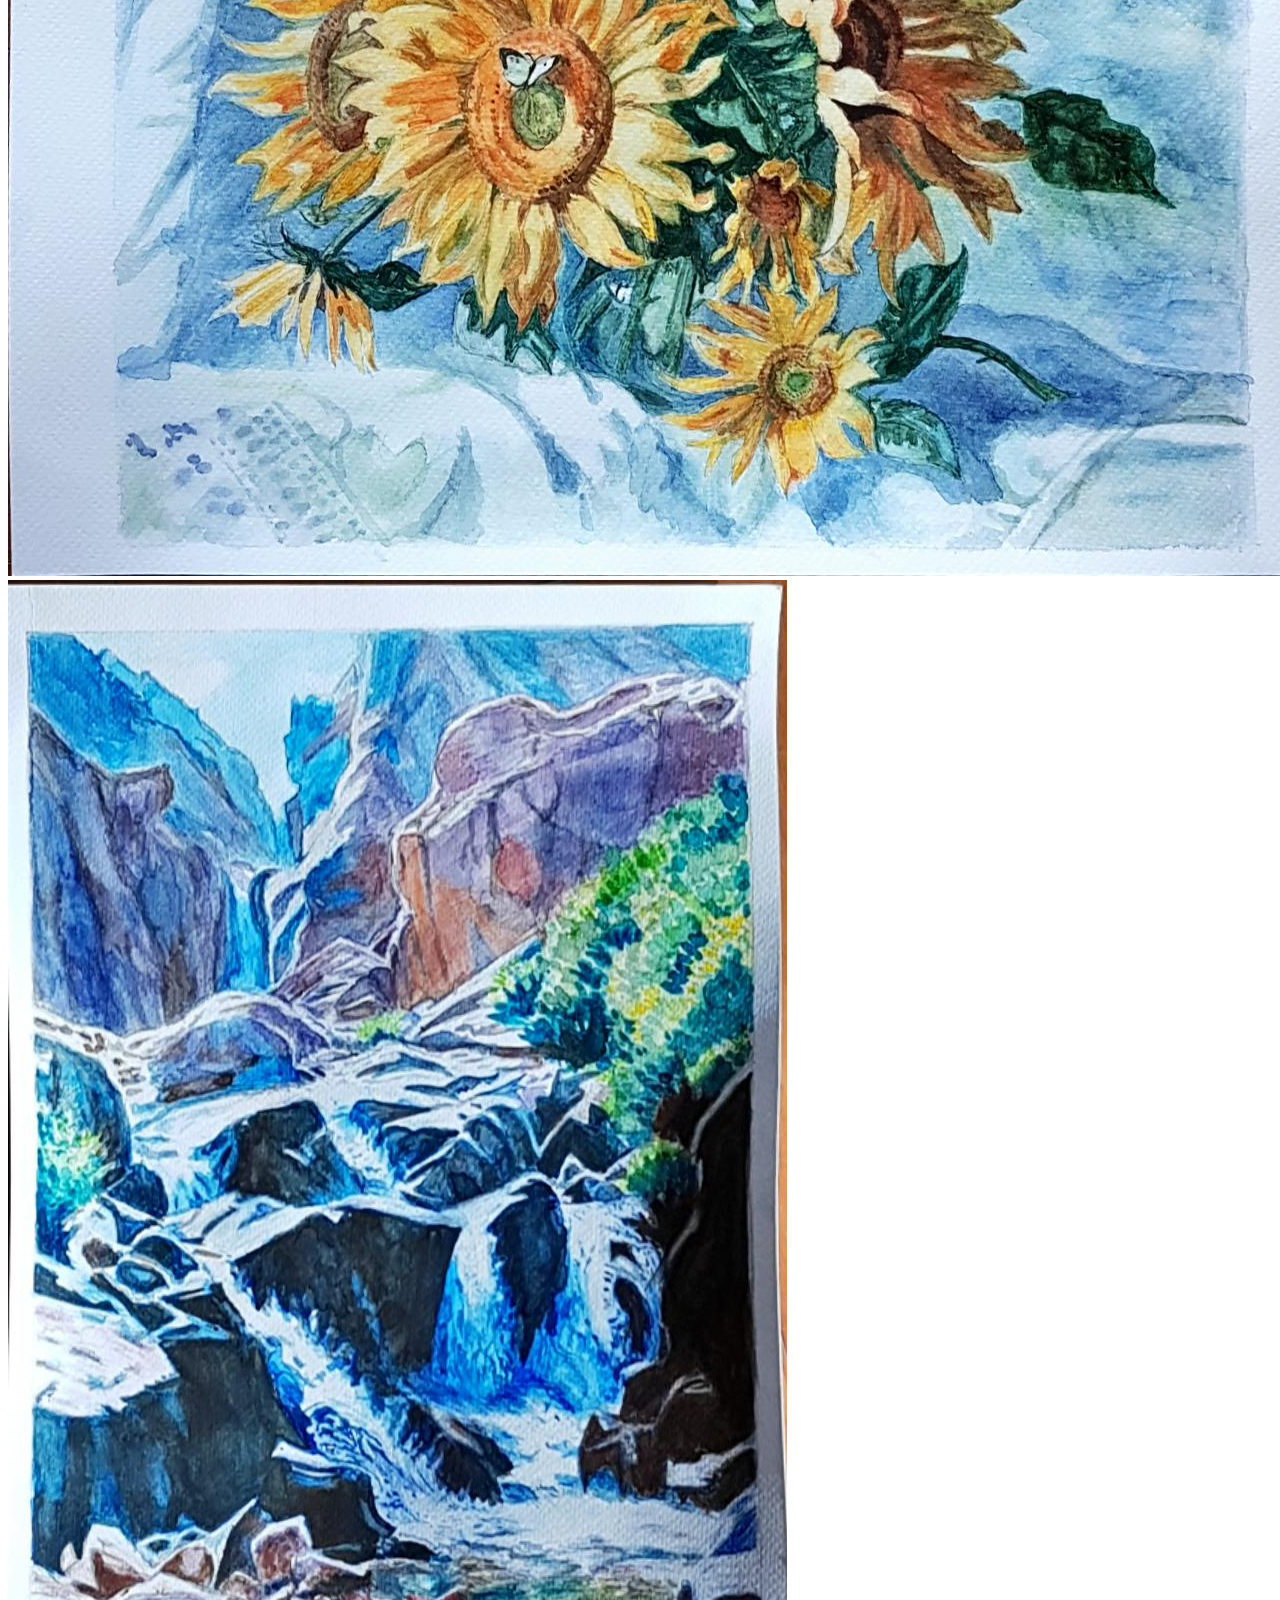
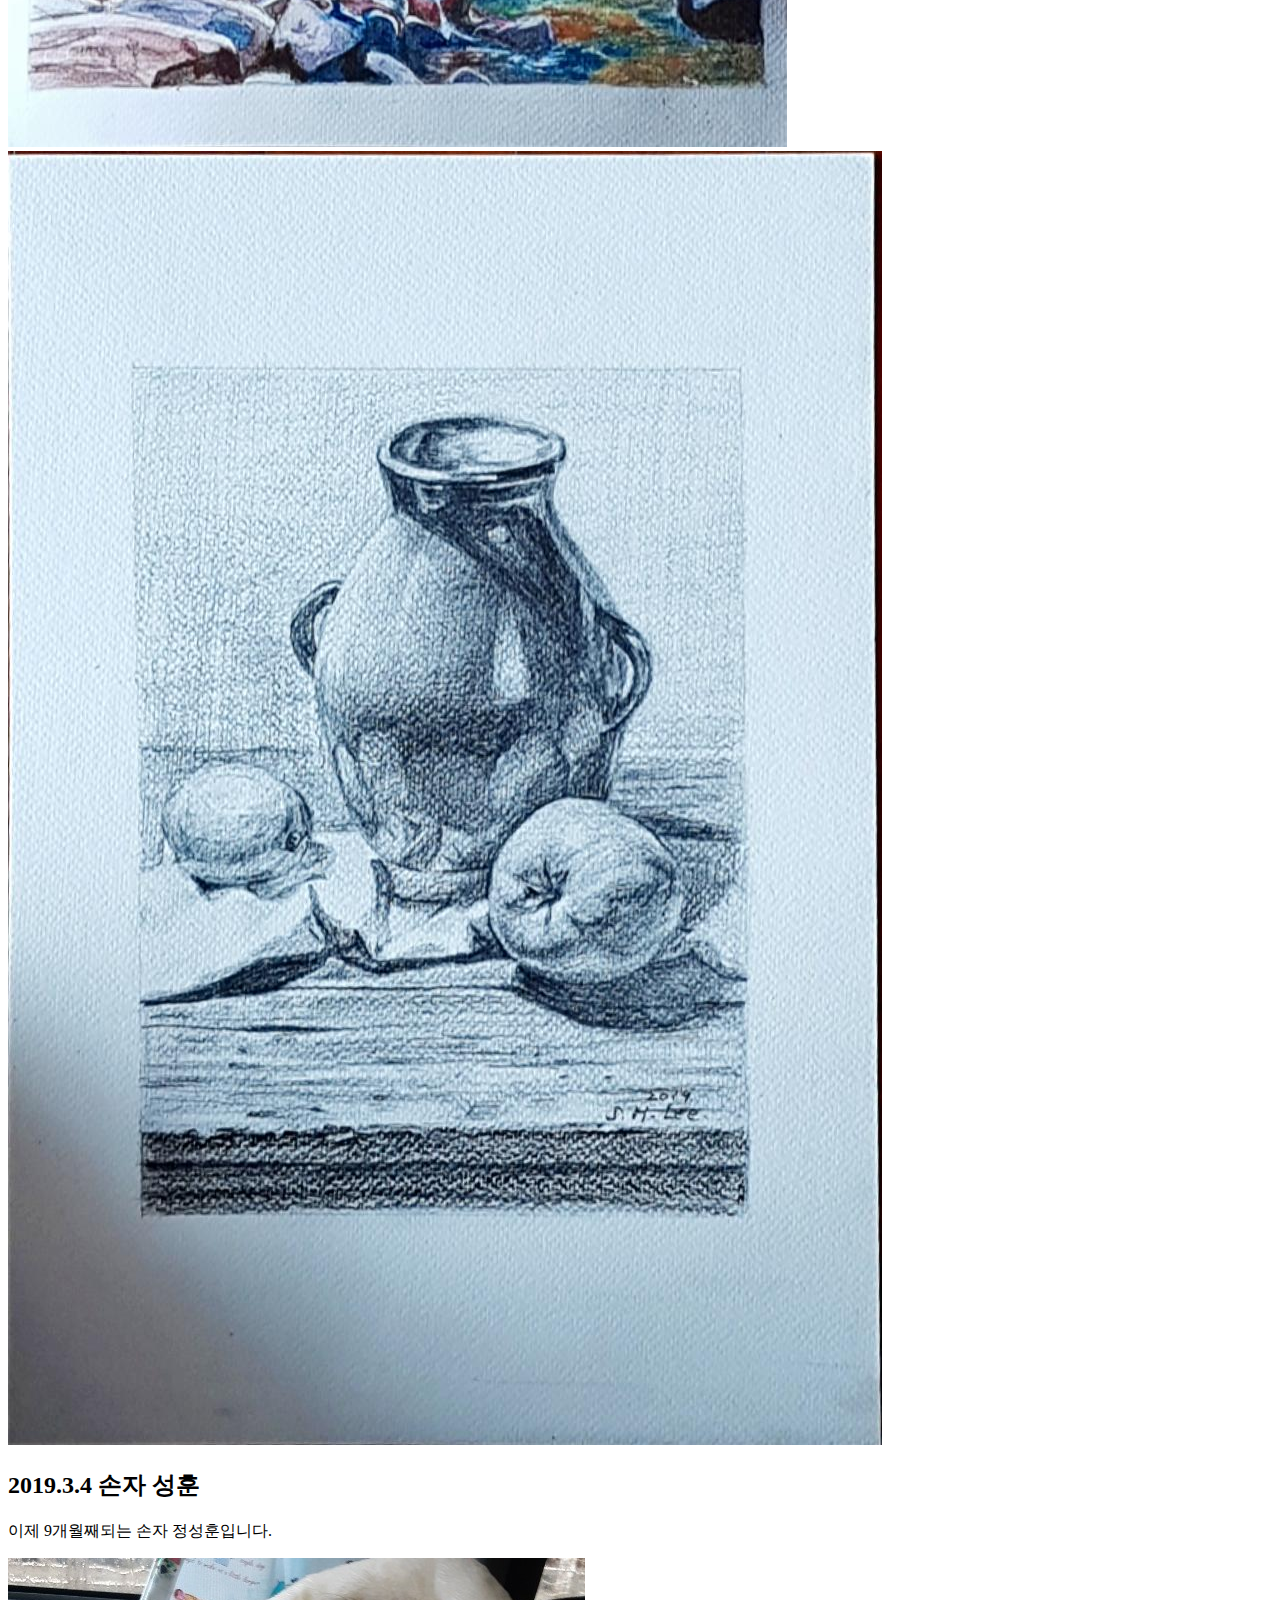
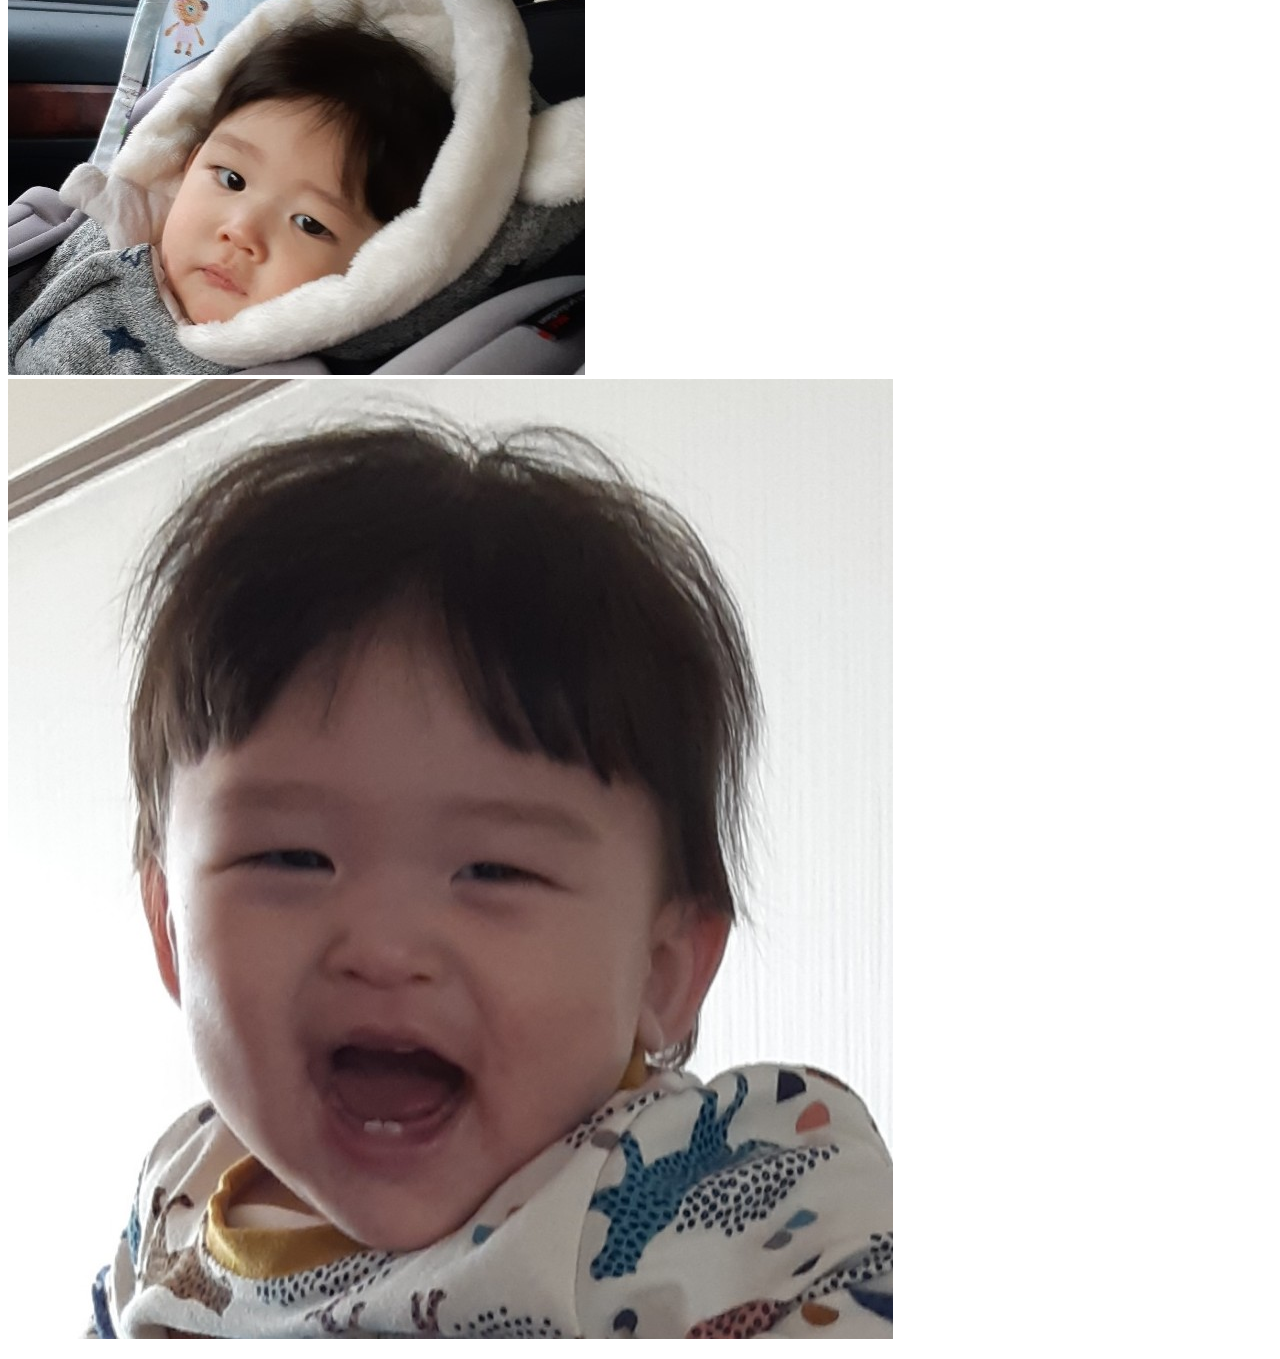
==== commit 9566ddc4: "Update photo.html" ====
--- a/photo.html
+++ b/photo.html
@@ -13,14 +13,12 @@
     nightDayHandler(this);
   ">
   <h2 id="title"><a href="#!index1" onclick="fetchPage('index1')">환영합니다</a></h2>
-  <div id="grid">
     <ul id="nav">
       <li><a href="#!introduction" onclick="fetchPage('introduction')">소개</a></li>
       <li><a href="#!story" onclick="fetchPage('story')">글</a></li>
       <li><a href="photo.html">사진</a></li>
       <li><a href="#!IT" onclick="fetchPage('IT')">IT</a></li>
     </ul>
-    <div id="article">
       <article>
         <h2>2019.2.28 아내의 그림</h2>
         <p>아내가 4개월전부터</p>
@@ -35,8 +33,6 @@
         <img src="picture/sunghoonincar.jpg">
         <img src="picture/sunghoonsmile.jpg">
       </article>
-    </div>
-  </div>
   <script>
     function fetchPage(name){
       fetch(name).then(function(response) {
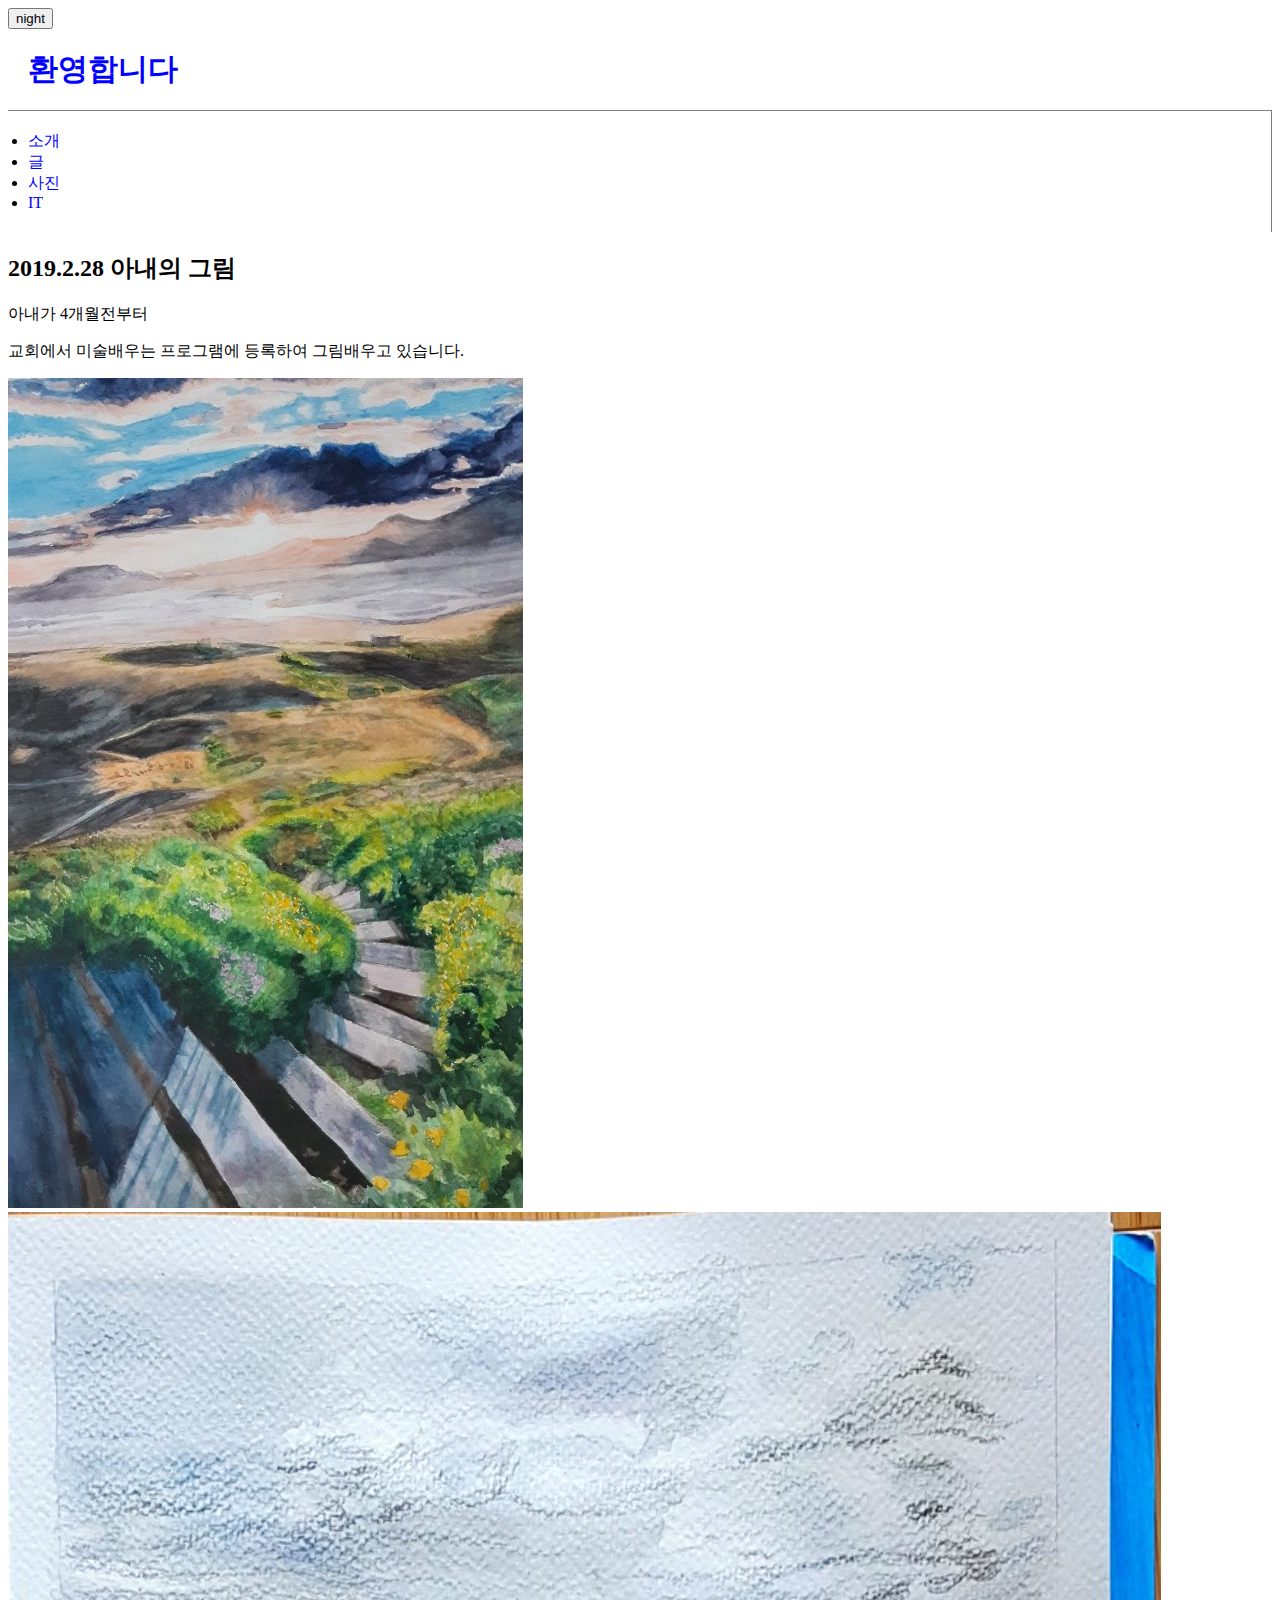
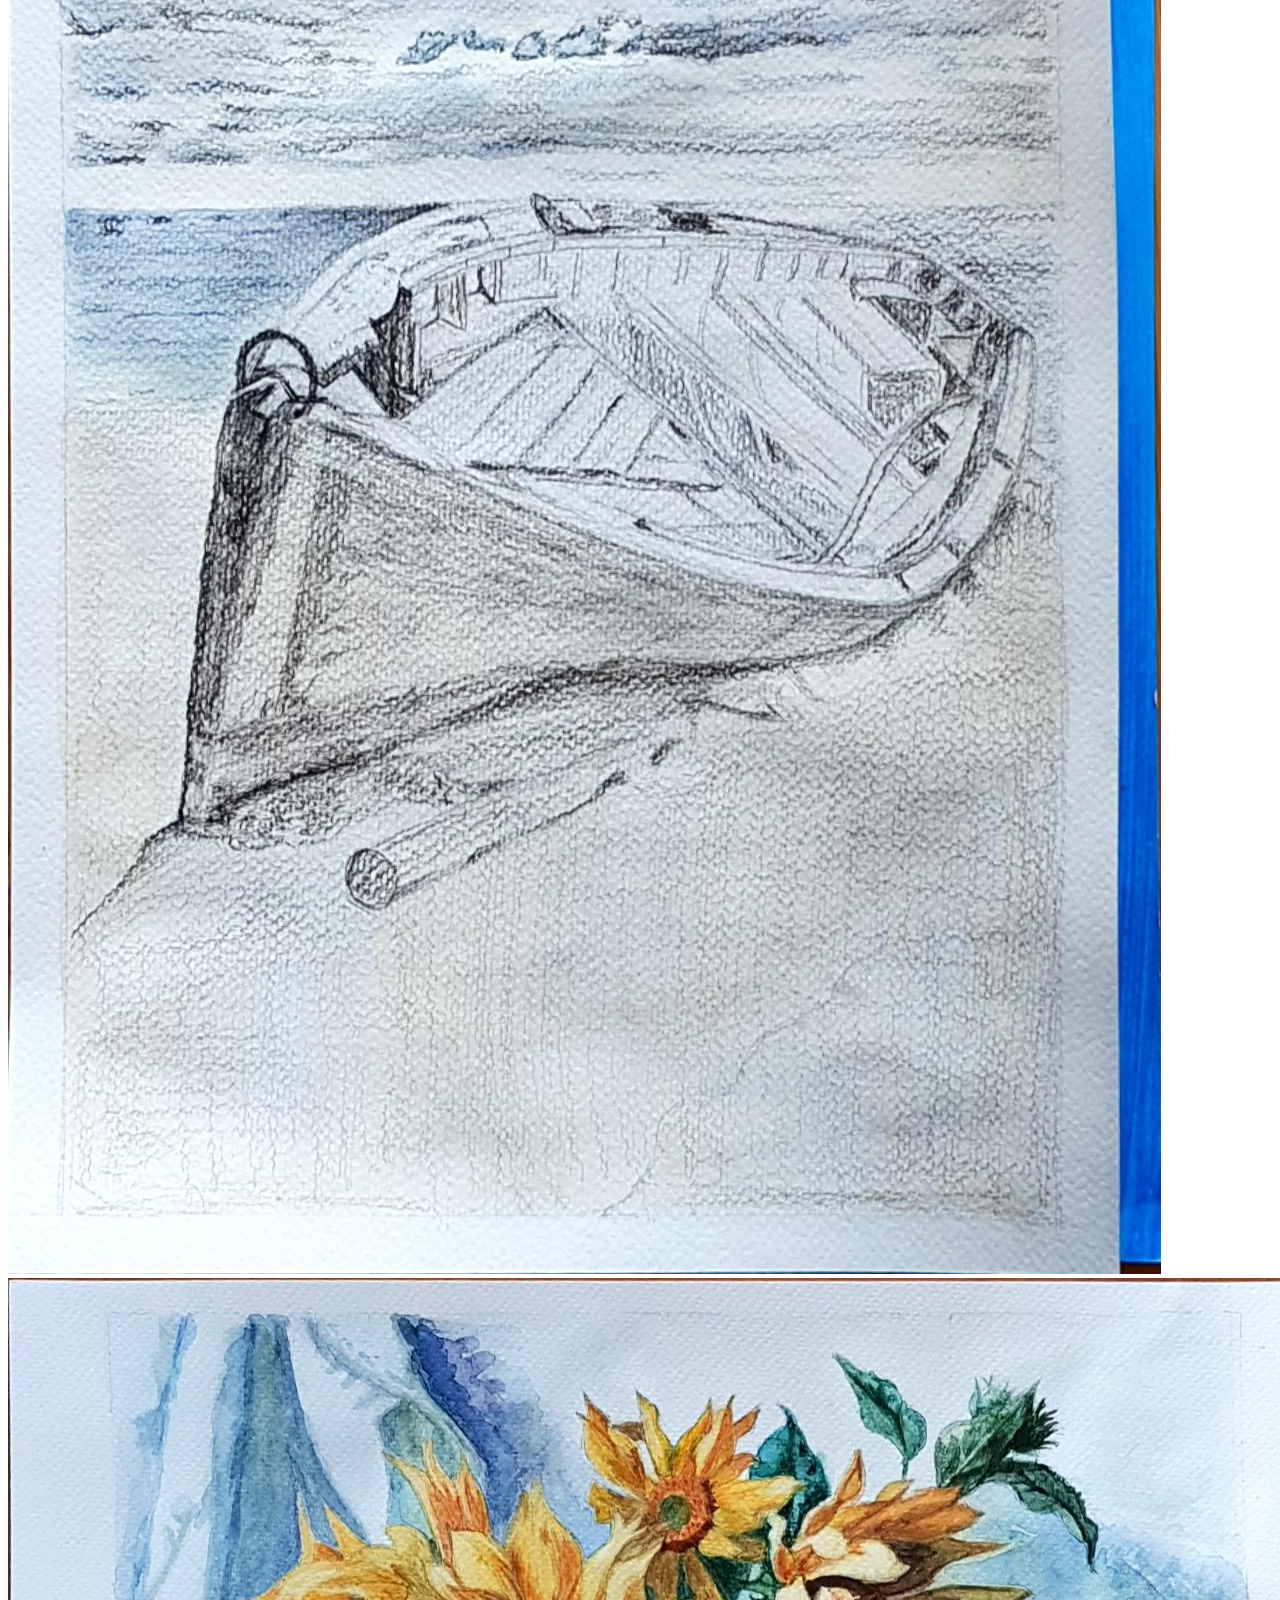
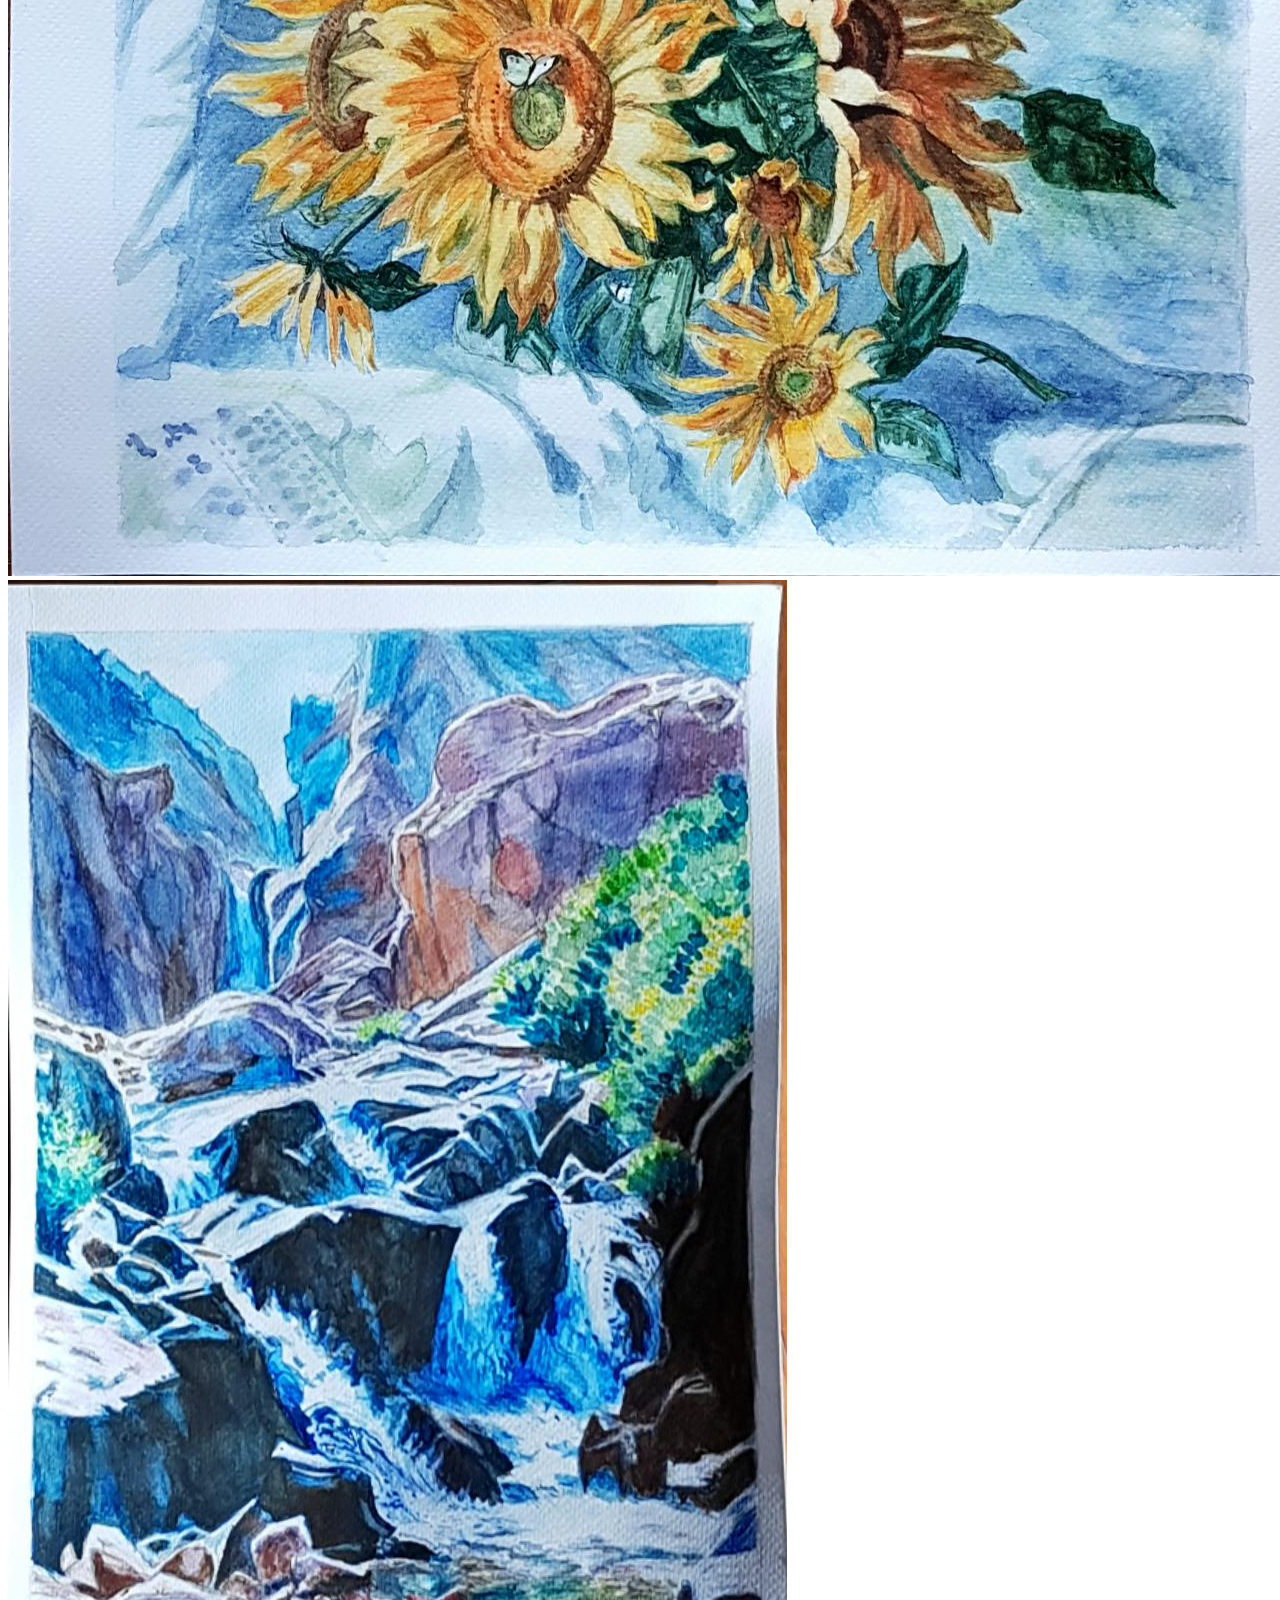
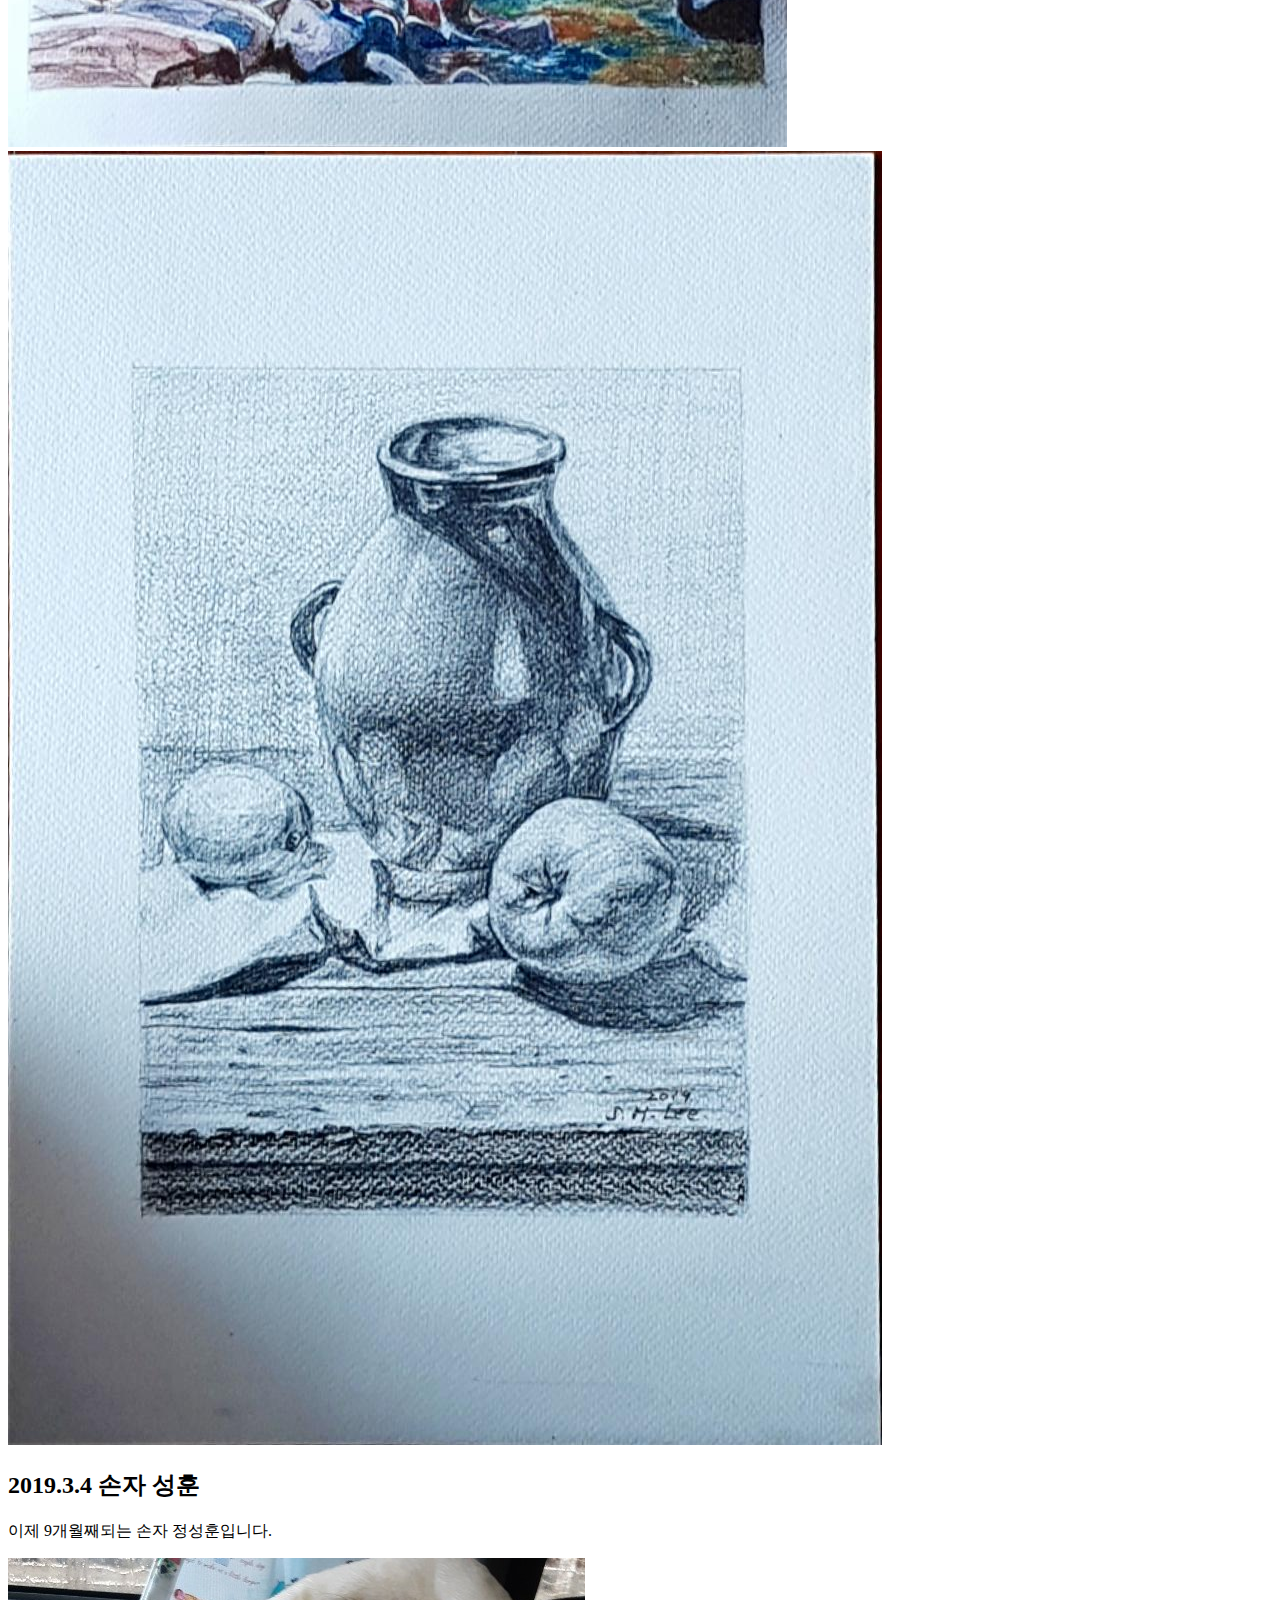
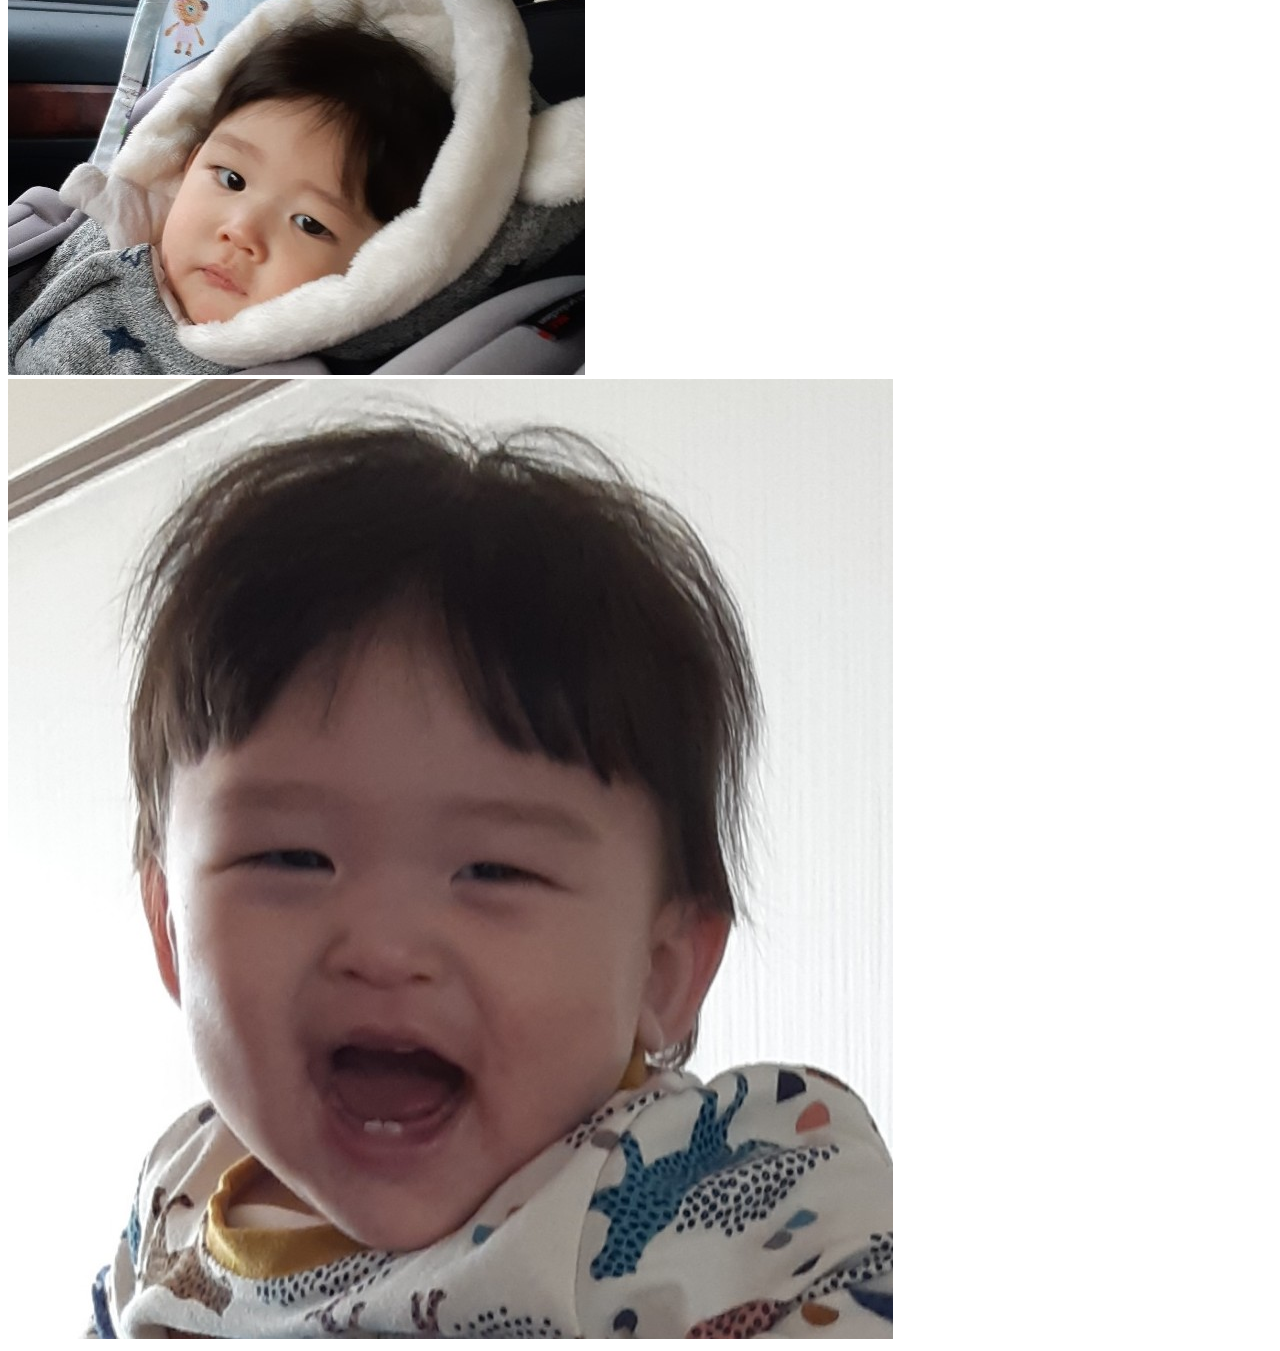
==== commit 19addafb: "Update photo.html" ====
--- a/photo.html
+++ b/photo.html
@@ -45,26 +45,5 @@
       fetchPage(location.hash.substr(2));
     }
   </script>
-  <p>
-    <div id="disqus_thread"></div>
-    <script>
-        /**
-        *  RECOMMENDED CONFIGURATION VARIABLES: EDIT AND UNCOMMENT THE SECTION BELOW TO INSERT DYNAMIC VALUES FROM YOUR PLATFORM OR CMS.
-        *  LEARN WHY DEFINING THESE VARIABLES IS IMPORTANT: https://disqus.com/admin/universalcode/#configuration-variables*/
-        /*
-        var disqus_config = function () {
-        this.page.url = PAGE_URL;  // Replace PAGE_URL with your page's canonical URL variable
-        this.page.identifier = PAGE_IDENTIFIER; // Replace PAGE_IDENTIFIER with your page's unique identifier variable
-        };
-        */
-        (function() { // DON'T EDIT BELOW THIS LINE
-        var d = document, s = d.createElement('script');
-        s.src = 'https://mypage-9.disqus.com/embed.js';
-        s.setAttribute('data-timestamp', +new Date());
-        (d.head || d.body).appendChild(s);
-        })();
-     </script>
-     <noscript>Please enable JavaScript to view the <a href="https://disqus.com/?ref_noscript">comments powered by Disqus.</a></noscript>
-   </p>
 </body>
 </html>
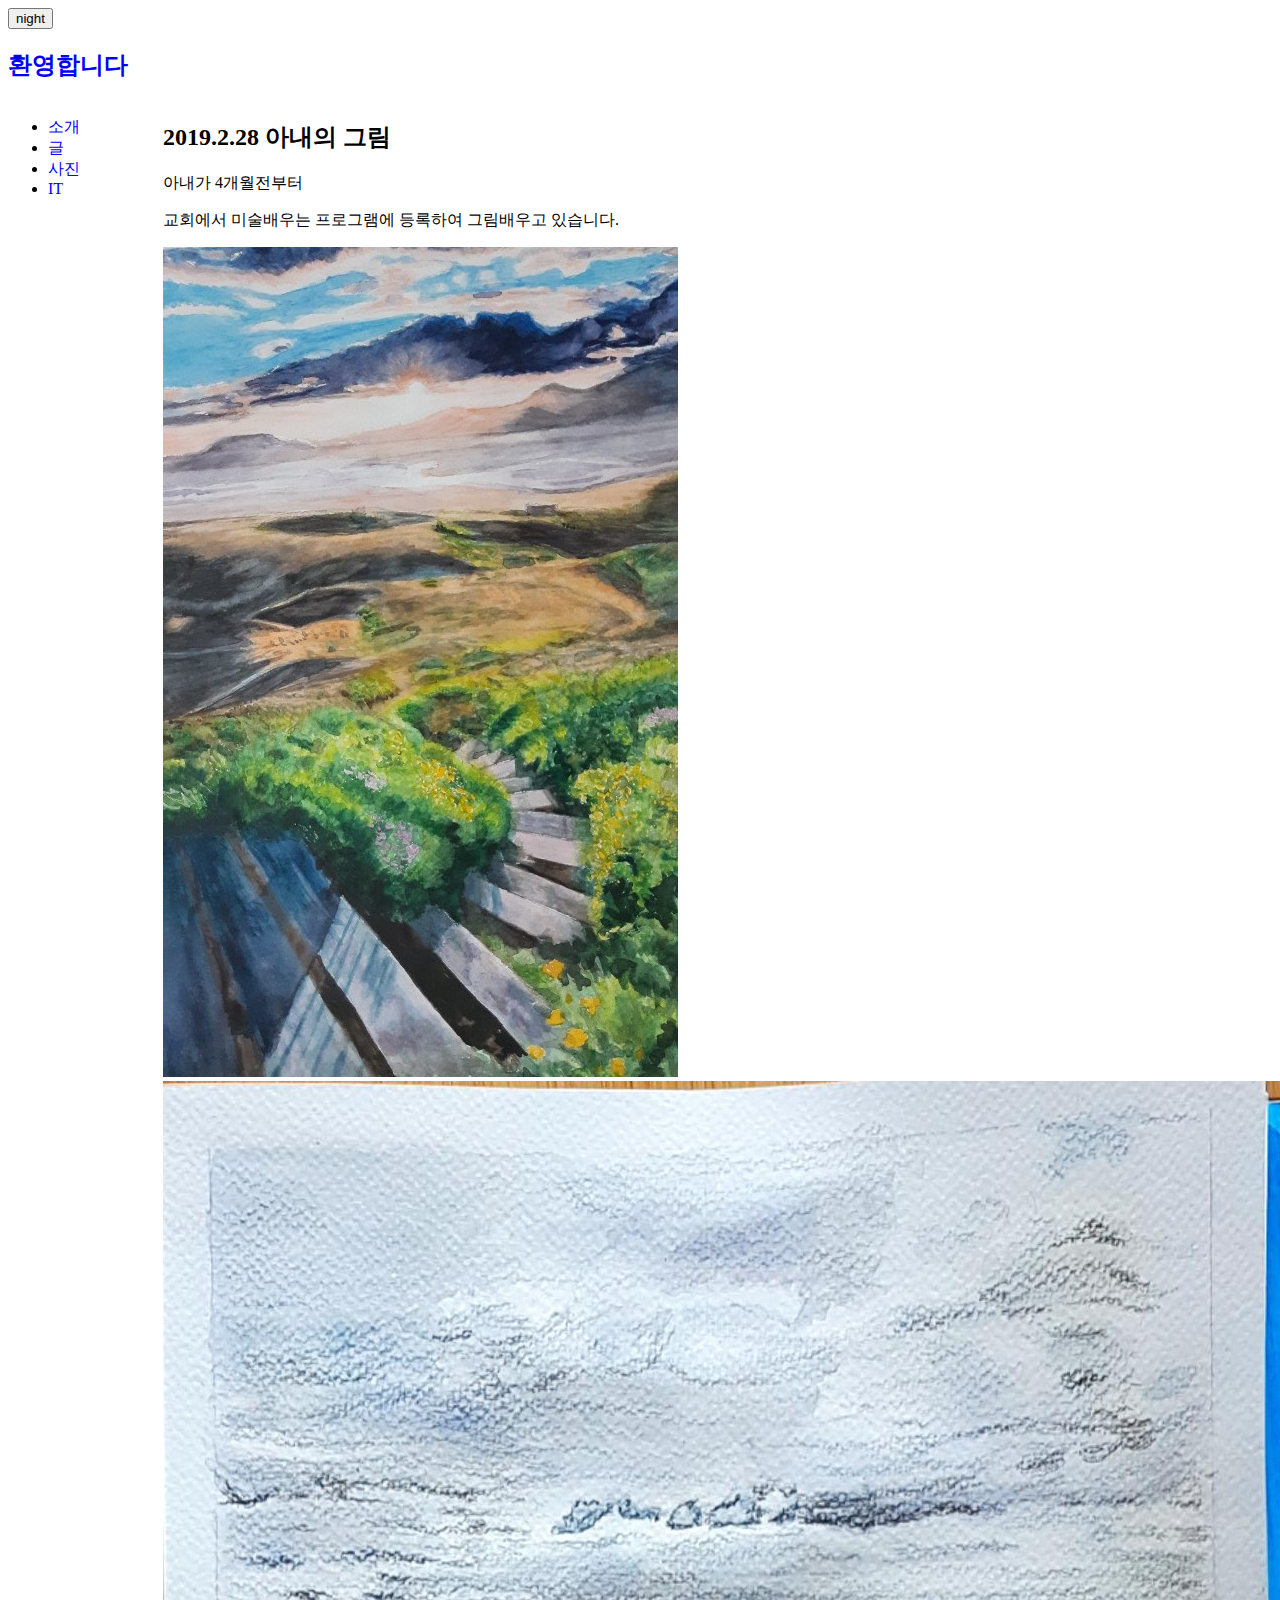
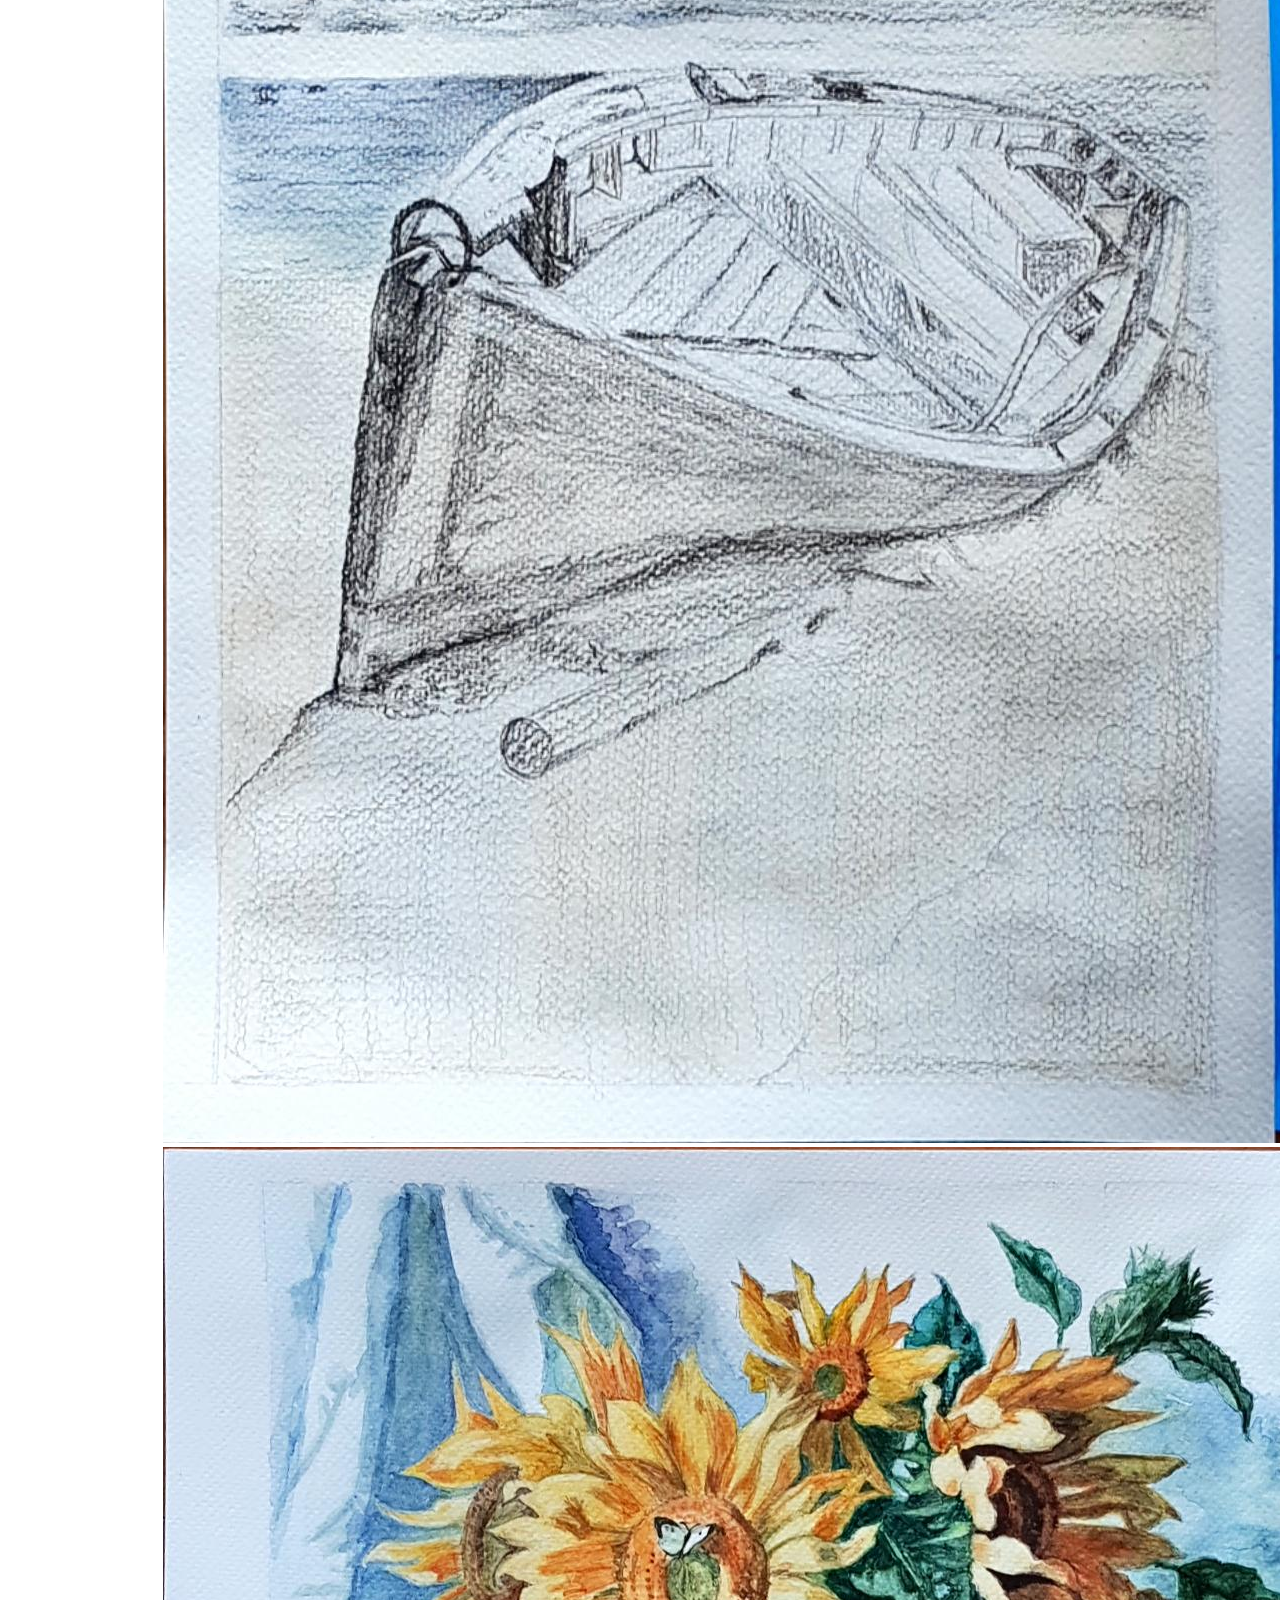
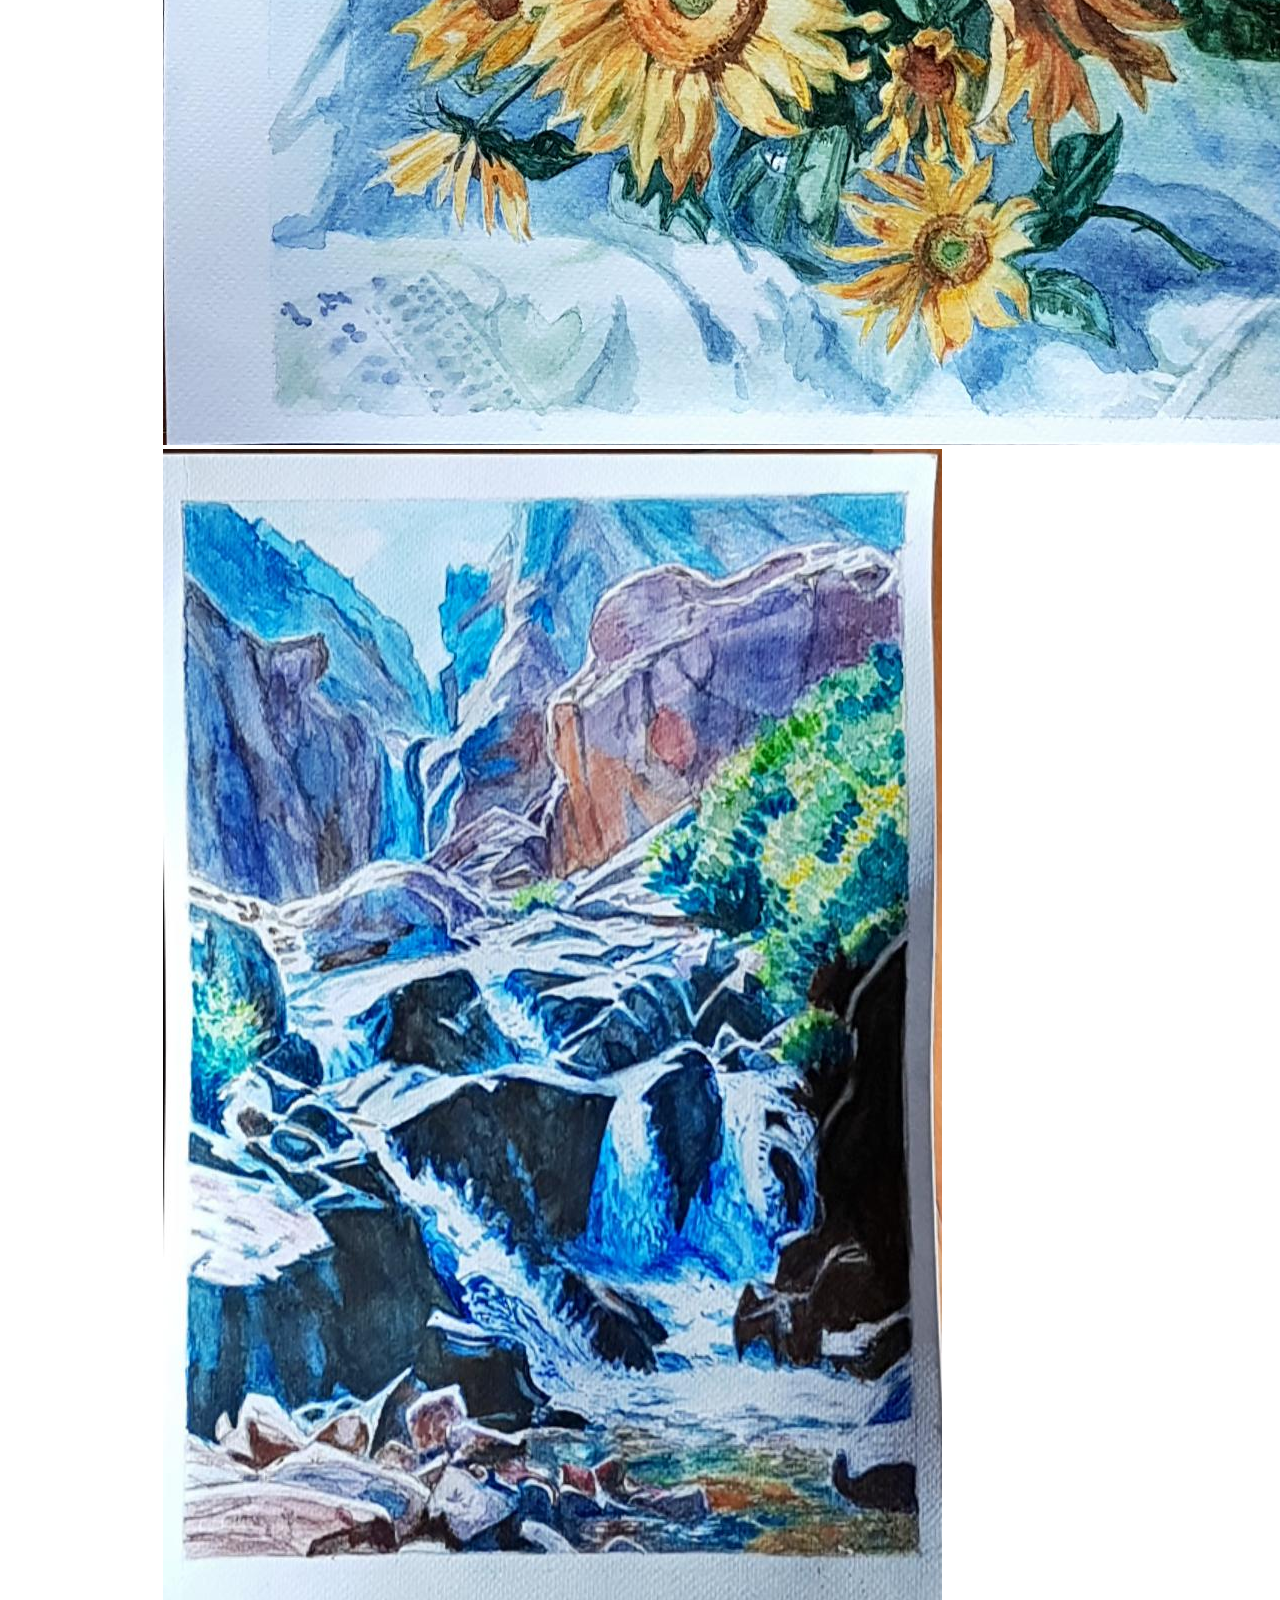
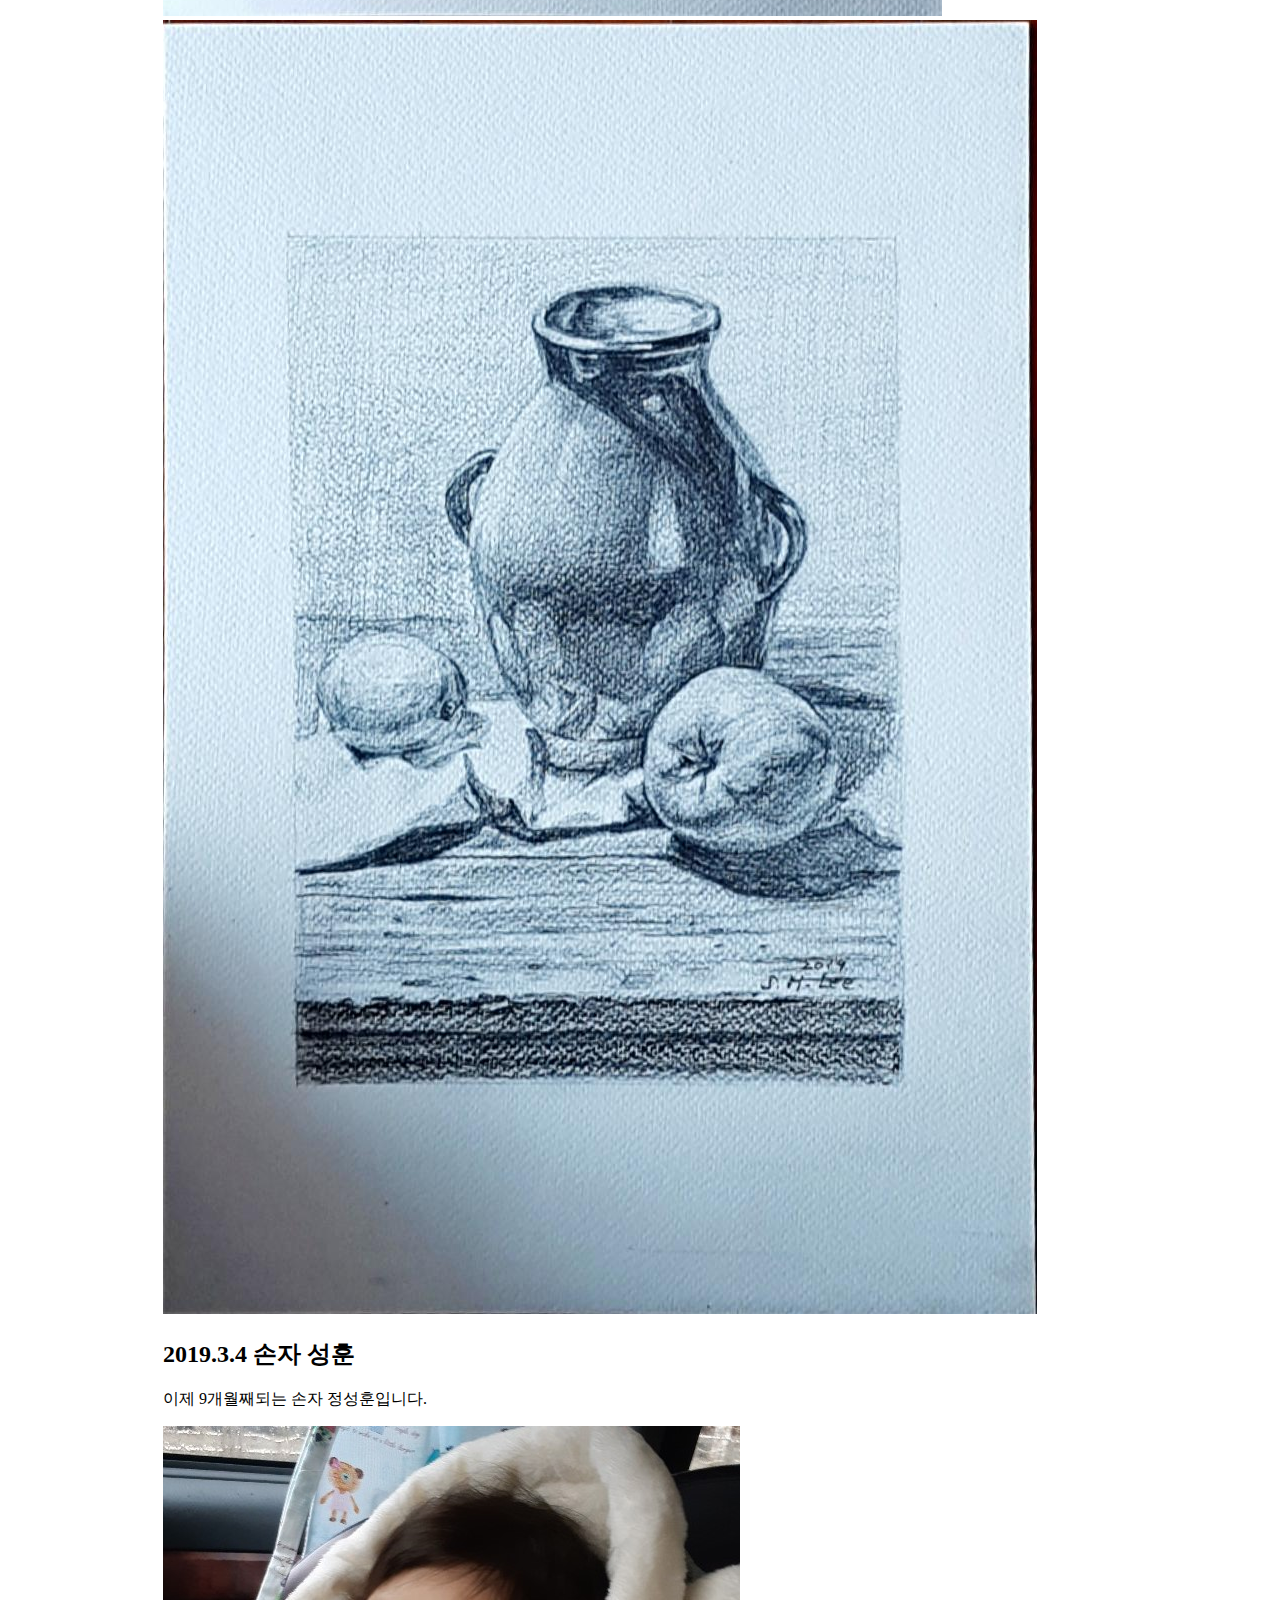
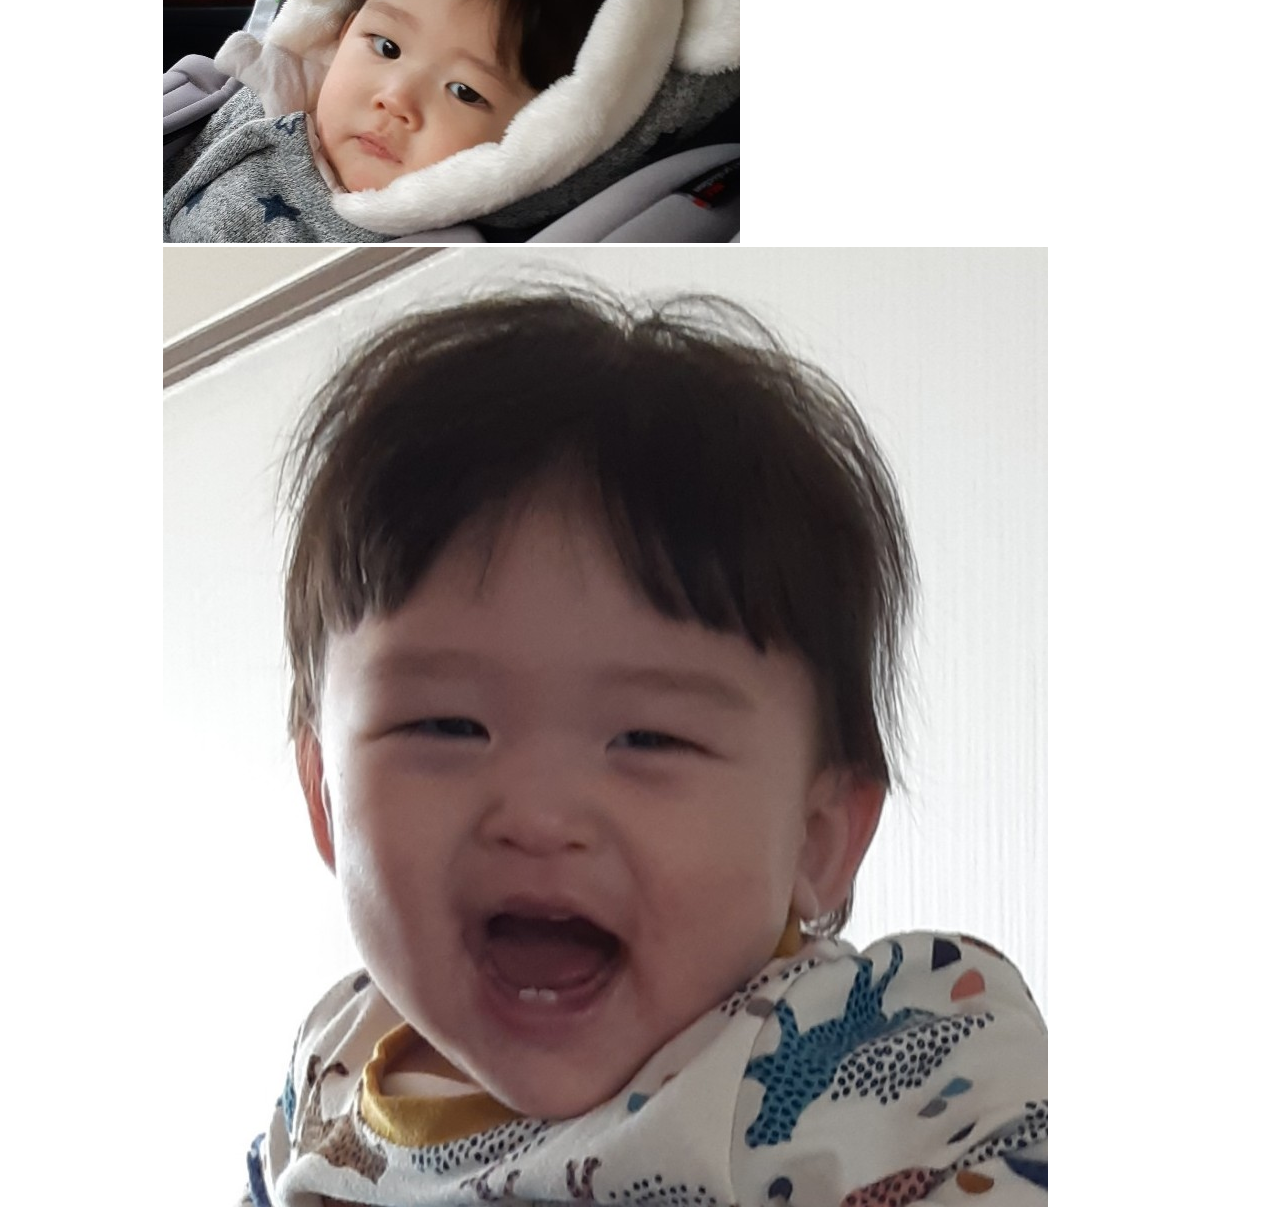
==== commit aaf6d533: "Add files via upload" ====
--- a/photo.html
+++ b/photo.html
@@ -13,12 +13,14 @@
     nightDayHandler(this);
   ">
   <h2 id="title"><a href="#!index1" onclick="fetchPage('index1')">환영합니다</a></h2>
+  <div id="grid">
     <ul id="nav">
       <li><a href="#!introduction" onclick="fetchPage('introduction')">소개</a></li>
       <li><a href="#!story" onclick="fetchPage('story')">글</a></li>
       <li><a href="photo.html">사진</a></li>
       <li><a href="#!IT" onclick="fetchPage('IT')">IT</a></li>
     </ul>
+    <div id="article">
       <article>
         <h2>2019.2.28 아내의 그림</h2>
         <p>아내가 4개월전부터</p>
@@ -33,6 +35,8 @@
         <img src="picture/sunghoonincar.jpg">
         <img src="picture/sunghoonsmile.jpg">
       </article>
+    </div>
+  </div>
   <script>
     function fetchPage(name){
       fetch(name).then(function(response) {
@@ -45,5 +49,26 @@
       fetchPage(location.hash.substr(2));
     }
   </script>
+  <p>
+    <div id="disqus_thread"></div>
+    <script>
+        /**
+        *  RECOMMENDED CONFIGURATION VARIABLES: EDIT AND UNCOMMENT THE SECTION BELOW TO INSERT DYNAMIC VALUES FROM YOUR PLATFORM OR CMS.
+        *  LEARN WHY DEFINING THESE VARIABLES IS IMPORTANT: https://disqus.com/admin/universalcode/#configuration-variables*/
+        /*
+        var disqus_config = function () {
+        this.page.url = PAGE_URL;  // Replace PAGE_URL with your page's canonical URL variable
+        this.page.identifier = PAGE_IDENTIFIER; // Replace PAGE_IDENTIFIER with your page's unique identifier variable
+        };
+        */
+        (function() { // DON'T EDIT BELOW THIS LINE
+        var d = document, s = d.createElement('script');
+        s.src = 'https://mypage-9.disqus.com/embed.js';
+        s.setAttribute('data-timestamp', +new Date());
+        (d.head || d.body).appendChild(s);
+        })();
+     </script>
+     <noscript>Please enable JavaScript to view the <a href="https://disqus.com/?ref_noscript">comments powered by Disqus.</a></noscript>
+   </p>
 </body>
 </html>
--- a/style.css
+++ b/style.css
@@ -2,23 +2,25 @@
   color:blue;
   text-decoration:none;
 }
-#title {
-  font-size:30px;
-  text-align:left;
+h1 {
+  font-size:45px;
+  text-align:center;
   border-bottom:1px solid gray;
   margin:0;
   padding:20px;
 }
-#nav {
+ol {
   border-right:1px solid gray;
+  width:70px;
   margin:0;
   padding:20px;
+
 }
 #grid {
   display: grid;
   grid-template-columns: 140px 1fr;
 }
-#grid ul {
+#grid ol {
   padding-left:32px;
 }
 #grid #article {
@@ -28,10 +30,10 @@
   #grid {
     display: block;
   }
-  #nav {
+  ol {
     border-right:none;
   }
-  #title {
+  h1 {
     border-bottom:none;
   }
 }
